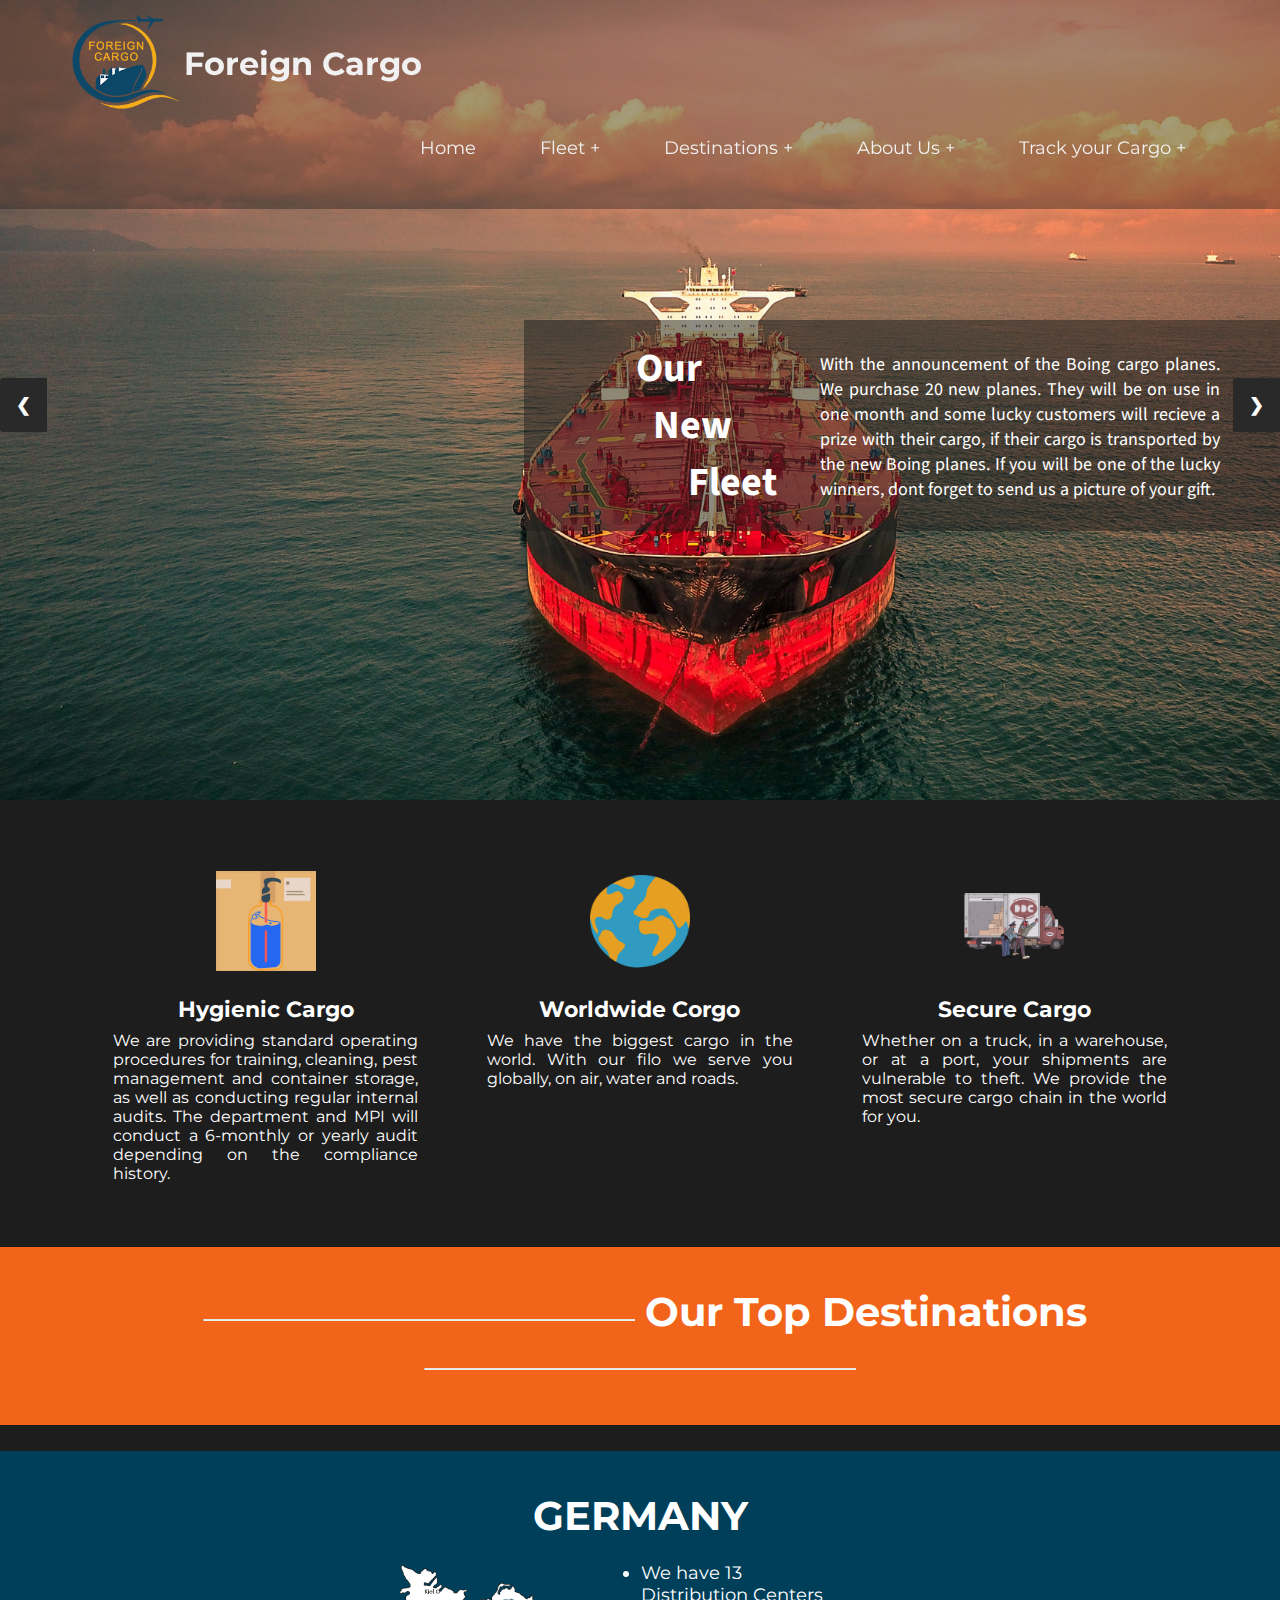
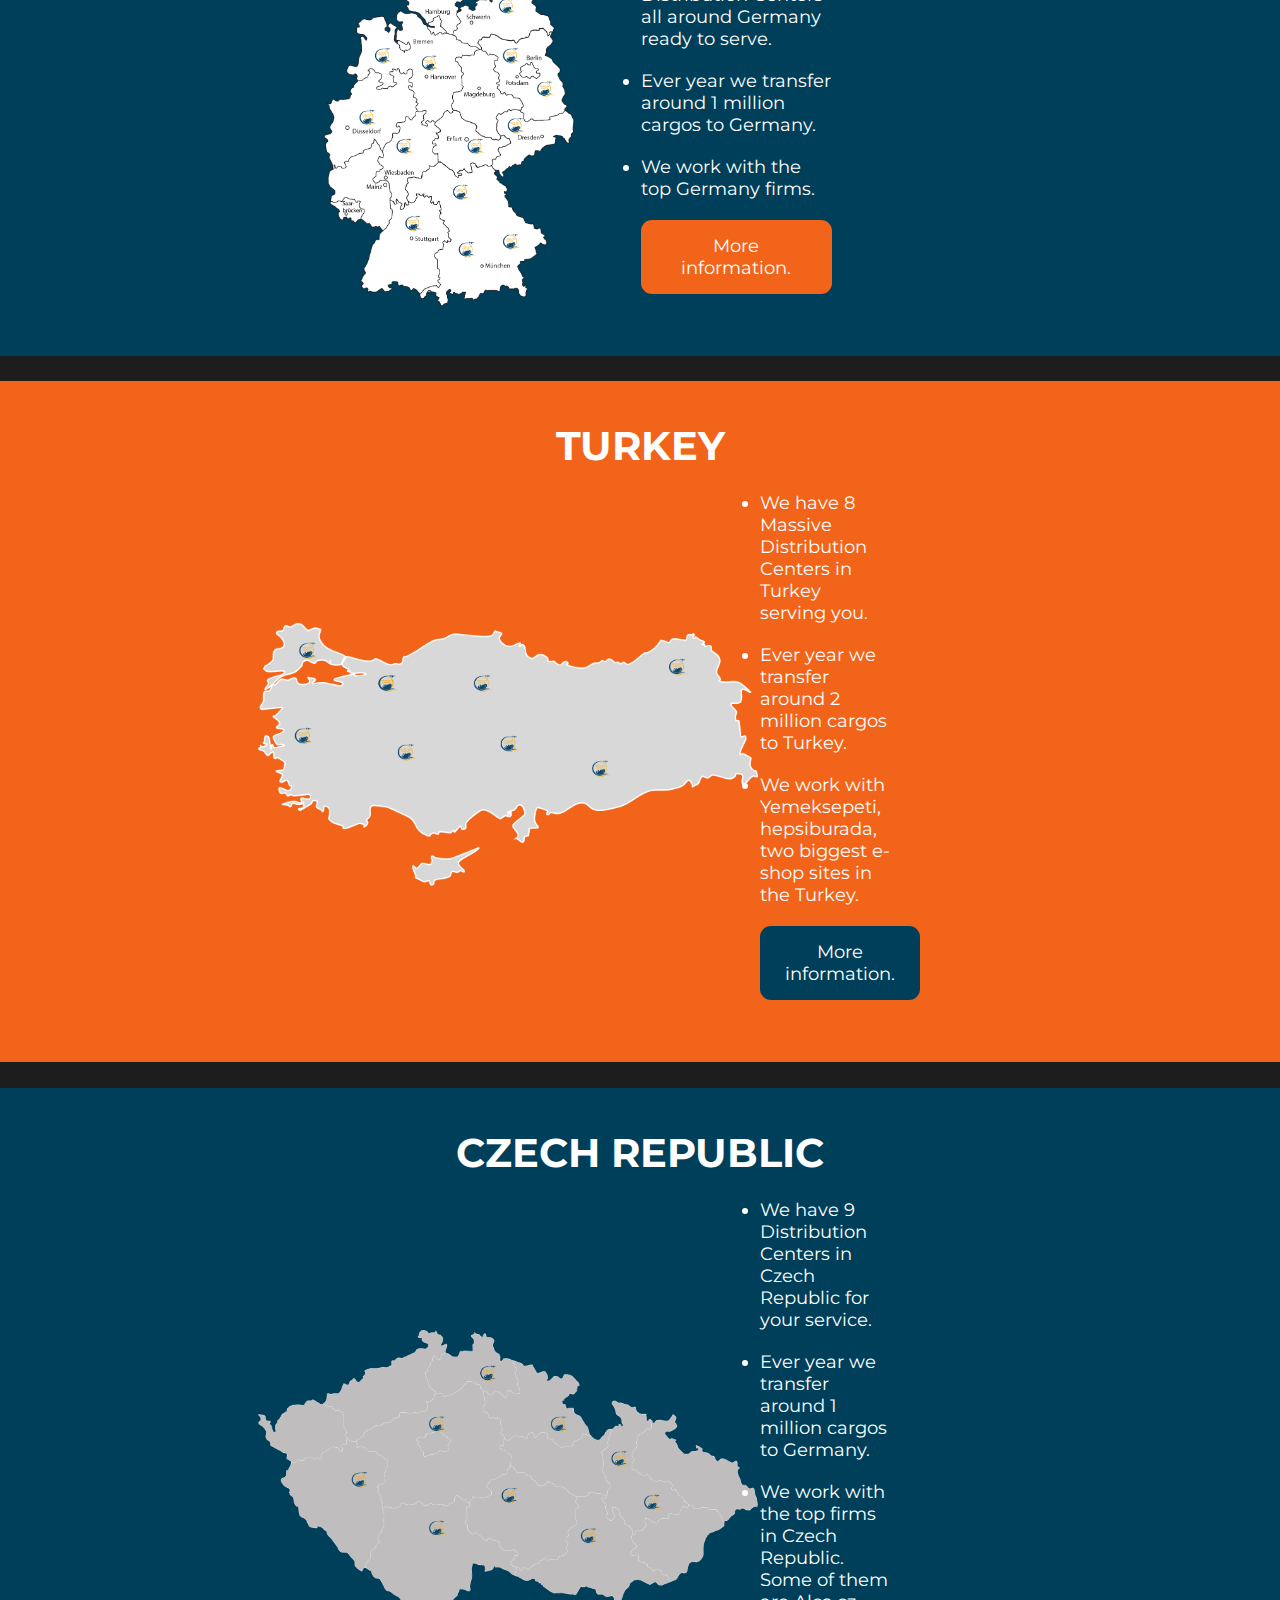
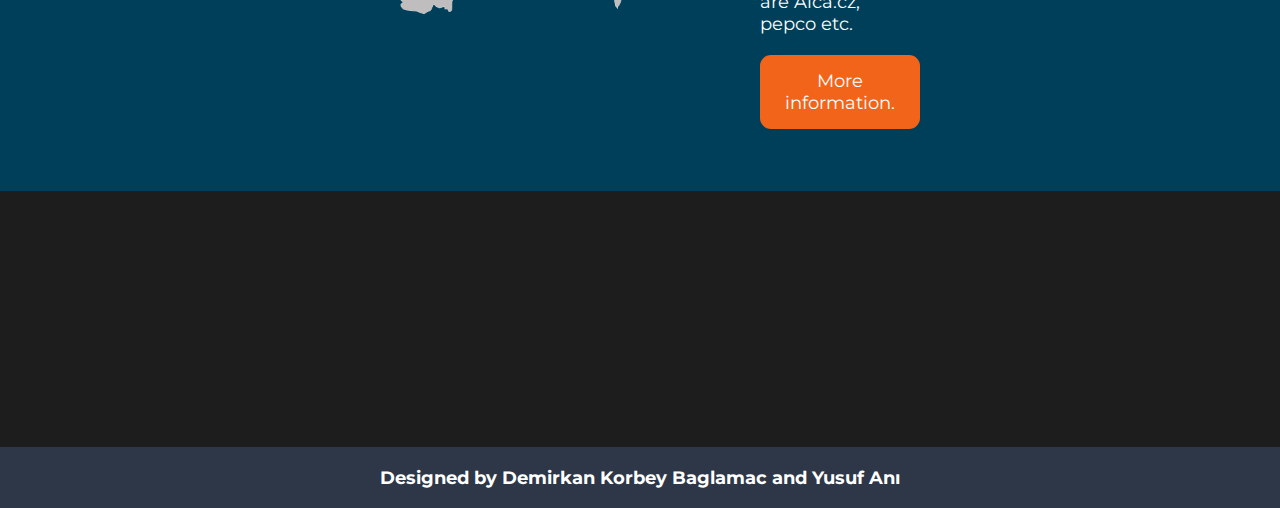
==== index.html @ c3181e86 "Tracking added" ====
<!DOCTYPE html>
<html lang="en">
<head>
    <meta charset="UTF-8">
    <meta name="viewport" content="width=device-width, initial-scale=1.0">
    <meta http-equiv="X-UA-Compatible" content="ie=edge">
    <meta name = "keywords" content = "Cargo, Plane, Logistic" />
    <meta name = "description" content = "The website of Foreign Cargo." />
    <meta name="author" content="Created by Demirkan Korbey Baglamac and Yusuf Anı">
    <link rel="icon" href="images/favicon.png" type="image/png">
    <link rel="stylesheet" href="css/main.css">
    <script src="https://ajax.googleapis.com/ajax/libs/jquery/3.5.1/jquery.min.js"></script>
    <link href="https://fonts.googleapis.com/css?family=Montserrat|Raleway|Source+Sans+Pro" rel="stylesheet">
    <!--Image Slider-->
    <script src="js/slider.js"></script>
    <!--Main Js-->
    <script src="js/main.js"></script>
    <title>Foreign Cargo</title>
</head>
<body>
        <!--Header-->
        <header id="header">
        <div class="container">
            <div id="logo" style = "cursor: pointer;" onclick="location.href='index.html';">
                <img id="logo-image" src="images/logo_tran_200x200.png"></img>
                <h1 id="logo-text">Foreign Cargo</h1>
            </div>
            <!--Navigation Bar-->
            <nav id="nav-menu">
                <ul>
                    <li><a href="index.html">Home</a></li>
                    <li><a href="#">Fleet</a>
                    <!-- First Tier Drop Down -->
                    <ul>
                        <li class="sub-menu"><a href="#">Aerial</a></li>
                        <li class="sub-menu"><a href="#">Ships</a></li>
                        <li class="sub-menu"><a href="#">Trucks</a></li>
                    </ul>        
                    </li>
                    <li><a href="htmls/destinations.html">Destinations</a>
                    <!-- First Tier Drop Down -->
                    <ul>
                        <li class="sub-menu"><a href="#">Asia</a></li>
                        <li class="sub-menu"><a href="#">Africa</a></li>
                        <li class="sub-menu"><a href="#">Europe</a></li>
                        <li class="sub-menu"><a href="#">America</a></li>
                    </ul>
                    </li>
                    <li><a href="#">About Us</a>
                        <!-- First Tier Drop Down -->
                        <ul>
                            <li class="sub-menu"><a href="#">Our History</a></li>
                            <li class="sub-menu"><a href="#">Contacts</a></li>
                            <li class="sub-menu"><a href="#">Statistics</a></li>
                        </ul>
                    </li>
                    <li id="search_button_li" onmouseover="change_visibility_sbutton(1)" onmouseout="change_visibility_sbutton(0)" ><a  href="htmls/tracking.html">Track your Cargo</a> <input id="search_button" type="text" style="visibility: hidden; position: absolute;" placeholder="Search.."></li>
                </ul>
            </nav>
        </div>
    </header>
    <!--Image Slide-->
    <section class="imageSlide">
        <div class="imageSlidePage">
            <h2 id="imageHeader"><pre>London<br>    DevOps<br>        Meetup</pre></h2>
            <p id="imageText">Lorem ipsum dolor sit amet consectetur adipisicing elit. Tenetur ad enim quaerat earum placeat amet magnam. Commodi distinctio a esse voluptatem fugit! Eveniet illum nemo, ratione sint blanditiis dolorum recusandae.</p>
        </div>
        <!-- Next and previous buttons -->
        <a class="prev" onclick="plusSlides(-1)">&#10094;</a>
        <a class="next" onclick="plusSlides(1)">&#10095;</a>
    </section>
    <!--Small Box-->
    <section id="smallBoxes" >
        <div class="container">
            <div class="smallBox">
                <img src="images/logoBol.png" alt="Hygienic Cargo">
                <h3>Hygienic Cargo</h3>
                <p>We are providing standard operating procedures for training, cleaning, pest management and container storage, as well as conducting regular internal audits. The department and MPI will conduct a 6-monthly or yearly audit depending on the compliance history.</p>
            </div>
            <div class="smallBox">
                <img src="images/logoSecurity.png" alt="Worldwide Corg"> 
                <h3>Worldwide Corgo</h3>
                <p>We have the biggest cargo in the world. With our filo we serve you globally, on air, water and roads.</p>                    
            </div>
            <div class="smallBox">
                <img src="images/logoOne.png" alt="Secure Cargo">
                <h3>Secure Cargo</h3>
                <p>Whether on a truck, in a warehouse, or at a port, your shipments are vulnerable to theft. We provide the most secure cargo chain in the world for you. <pre>   </pre> </p>         
            </div>
        </div>
    </section>
    <!--Top Destinations-->
    <section id="news">
        <div class="newsBox">
            <h4 class="title-hr" style="font-size: 40px;"><hr />Our Top Destinations<hr /></h4> 
        </div>
        <div class="newsBox">
            <div class="container" style="width: 80%;">
                <h4 style = "padding-bottom: 20px;">GERMANY</h4>   
                <table class="newsTable">
                    <tr>
                        <td><img src="images/germany.png" style="width: 250px;"></td>
                        <td>
                            <ul>
                                <li>We have 13 Distribution Centers all around Germany ready to serve.</li>
                                <li>Ever year we transfer around 1 million cargos to Germany.</li>
                                <li>We work with the top Germany firms.</li>
                                <li style="list-style: none;"><a href="#" class="infoBtn" style="background-color: #F26419;">More information.</a></li>
                            </ul>
                        </td>
                    </tr>
                </table>
            </div>
        </div>
        <div class="newsBox">
            <div class="container" style="width: 80%;">
                <h4 style = "padding-bottom: 20px;">TURKEY</h4>   
                <table class="newsTable">
                    <tr>
                        <td><img src="images/turkey.png" style="width: 500px;"></td>
                        <td>
                            <ul>
                                <li>We have 8 Massive Distribution Centers in Turkey serving you.</li>
                                <li>Ever year we transfer around 2 million cargos to Turkey.</li>
                                <li>We work with Yemeksepeti, hepsiburada, two biggest e-shop sites in the Turkey.</li>
                                <li style="list-style: none;"><a href="#" class="infoBtn">More information.</a></li>
                            </ul>
                        </td>
                    </tr>
                </table>
            </div>
        </div>
        <div class="newsBox">
            <div class="container" style="width: 80%;">
                <h4 style = "padding-bottom: 20px;">CZECH REPUBLIC</h4>   
                <table class="newsTable">
                    <tr>
                        <td><img src="images/cz.png" style="width: 500px;"></td>
                        <td>
                            <ul>
                                <li>We have 9 Distribution Centers in Czech Republic for your service.</li>
                                <li>Ever year we transfer around 1 million cargos to Germany.</li>
                                <li>We work with the top firms in Czech Republic. Some of them are Alca.cz, pepco etc.</li>
                                <li style="list-style: none;"><a href="#" class="infoBtn" style="background-color: #F26419;">More information.</a></li>
                            </ul>
                        </td>
                    </tr>
                </table>
            </div>
        </div>
    </section>
    <!--Footer-->
    <footer>
        <p>Designed by Demirkan Korbey Baglamac and Yusuf Anı</p>
    </footer>
    <!--Header Scroll Animation-->
    <script>
        window.onscroll = function() {scrollFunction()};
        var loaders = document.getElementsByClassName('menua');

        function scrollFunction() {
        if (window.screen.width > 768) {
            if (document.body.scrollTop > 20 || document.documentElement.scrollTop > 20) {
                document.getElementById("header").style.backgroundColor = "rgba(47, 72, 88, 1)";
                document.getElementById("header").style.minHeight = "60px";
                document.getElementById("header").style.paddingTop = "0.6%";
                document.getElementById("header").style.paddingBottom = "0";   
                document.getElementById("logo-image").style.display = "none";  
                document.getElementById("logo-text").style.marginTop = "0";
                document.getElementById("logo-text").style.marginLeft = "120px";
                document.getElementById("nav-menu").style.marginTop = "0";
                ar = document.querySelectorAll(".sub-menu");
                ar.forEach(element => {
                  element.style.backgroundColor=  "rgba(47, 72, 88, 1)";
                });
            }
            else {
                document.getElementById("header").style.backgroundColor = "rgba(29, 29, 29, 0.4)";
                document.getElementById("header").style.minHeight = "70px";
                document.getElementById("header").style.paddingTop = "0"; 
                document.getElementById("header").style.paddingBottom = "30px"; 
                document.getElementById("logo-image").style.display = "inline"; 
                document.getElementById("logo-text").style.marginTop = "-80px";
                document.getElementById("logo-text").style.marginLeft = "120px";  
                document.getElementById("nav-menu").style.marginTop = "40px";
                console.log("Kaydırma" + document.querySelectorAll(".sub-menu"))
                ar = document.querySelectorAll(".sub-menu");
                ar.forEach(element => {
                  element.style.backgroundColor=  "rgba(29, 29, 29, 0.2)";
                });
            }
        }
    }        
    </script>
</body>
</html>
---- css/main.css ----
* {
    margin: 0;
    padding: 0;
    box-sizing: border-box;
}
body {
    font-family: 'Montserrat', sans-serif;
    background-color: #1d1d1d;
    color: white;
}
.container {
    width: 90%;
    margin: auto;
}

/*-----------Header-----------*/
header {
    position: fixed;
    top: 0;
    min-height: 80px;
    padding-top: 0;
    background-color: rgba(29, 29, 29, 0.4);
    width: 100%;
    margin: auto;
    padding-bottom: 30px;
    z-index: 2;
    transition: background-color 0.2s, min-height 0.2s, padding-top 0.2s;
    -webkit-transition: background-color 0.2s, min-height 0.2s, padding-top 0.2s;     
}
header #logo {
    float: left;
    color: rgb(241,241,241);
    display: inline;
}
header #logo-image {
    width: 120px;
    height: 120px;
}
header #logo-text {
    margin-top: -80px;
    margin-left: 120px;
}
header nav {
    float: right;
    margin-top: 40px;
}
header nav ul {
    padding: 0;
    margin: 0;
    list-style: none;
    position: relative;
}
header nav ul li {
    display:inline-block;
    padding: 10px 30px 20px 30px;  
}
header nav a {
    display:block;
    color: rgb(241,241,241);
    font-size: 18px;
    padding-top: 4px;
    text-decoration:none;
    transition: color 0.3s ease-in;
    -webkit-transition: color 0.3s ease-in;   
}
header nav a:hover {
    color: rgb(184, 184, 184);
}

/* Hide Dropdowns by Default */
header nav ul ul {
	display: none;
    position: absolute; 
    top: 50px; /* the height of the main nav */
}

/* Display Dropdowns on Hover */
header nav ul li:hover > ul {
	display: inherit;
}

/* Fisrt Tier Dropdown */
header nav ul ul li {
	width:170px;
	float:none;
	display:list-item;
    position: relative;
    background-color: rgba(29, 29, 29, 0.2);
}

/* Second, Third and more Tiers	*/
header nav ul ul ul li {
	position: relative;
	top:-60px; 
    left:130px;
}

/* Change this in order to change the Dropdown symbol */
header li > a:after { content:  ' +'; }
header li > a:only-child:after { content: ''; }

/*-----------Title Image-----------*/
.titleHeader {
    position: relative;
    height: 20%;
}

.titleText {
    position: absolute;
    font-size: 100px;
    top: 75%;
    left: 8%;
}
.titleText2 {
    position: absolute;
    font-size: 20px;
    top: 92%;
    left: 8.5%;
}

/*-----------ImageSlide-----------*/
.imageSlide {
    position: relative;
    min-height: 800px;
    text-align: center;
    color: #fff;   
    background-attachment: fixed;
    background: url() no-repeat ;
}
.imageSlidePage {
    position: absolute;
    top: 40%;
    right: 0%;
    /*height: 145px;*/
    padding: 20px;
    background-color: rgba(29, 29, 29, 0.5);
    font-family: 'Source Sans Pro', sans-serif;
}
.imageSlidePage h2 {
    font-size: 40px;
    display: inline-block;
    margin-right: 40px;
}
.imageSlidePage p {
    font-size: 18px;
    width: 400px;
    text-align: justify;
    display: inline-block;
    margin-right: 40px;
}
.prev, .next {
    cursor: pointer;
    position: absolute;
    top: 50%;
    width: auto;
    margin-top: -22px;
    padding: 16px;
    color: white;
    font-weight: bold;
    font-size: 18px;
    transition: 0.6s ease;
    border-radius: 0 3px 3px 0;
    user-select: none;
    background-color: rgb(41, 41, 41);
}
  
/* Position the "next button" to the right */
.next {
    right: 0;
    border-radius: 3px 0 0 3px;
}

/* Position the "next button" to the right */
.prev {
    left: 0;
    border-radius: 3px 0 0 3px;
}

/* On hover, add a black background color with a little bit see-through */
.prev:hover, .next:hover {
    background-color: rgba(0,0,0,0.8);
}
.fade {
    -webkit-animation-name: fade;
    -webkit-animation-duration: 1.5s;
    animation-name: fade;
    animation-duration: 1.5s;
}
  
@-webkit-keyframes fade {
    from {opacity: .4}
    to {opacity: 1}
}
  
@keyframes fade {
    from {opacity: .4}
    to {opacity: 1}
}

/*-----------Small Boxes-----------*/
/*Not: Small Boxları ortalayamadım o yüzden margin ekledim*/
#smallBoxes {
    display: flex;
    margin-top: 4%;
    margin-bottom: 5%;
}
#smallBoxes .smallBox {
    float: left;
    text-align: center; 
    width: 30%;
    padding-left: 20px;
    padding-right: 20px;
    margin-left: 2.5%;
}
#smallBoxes img  {
    width: 140px;
    padding: 20px;
}
#smallBoxes h3 {
    font-size: 140%;
    padding-bottom: 8px;
}
#smallBoxes p {
    text-align: justify;    
}

/*-----------News Boxes-----------*/
/*rgb(94, 93, 93)*/
#news .newsBox {
    margin-top: 2%;
    margin-bottom: 2%;
    text-align: center;
    justify-content: center;
    background-color: #F26419;
    padding: 40px;
}
#news .newsBox:nth-of-type(even) {
    background-color: #003f5a;
}
#news .newsBox h4 {
    font-size: 40px;
}
#news .newsBox p{
    float: left;
    text-align: justify;
    width: 50%;
    padding: 20px;
}

.newsTable {
    width: 80%;
    margin: auto;
}
.newsTable td {
    width: 40%;
}
.newsTable li {
    width: 50%;
    text-align: left;
    padding-bottom: 20px;
    font-size: 18px;
}

.title-hr hr {
    display: inline-block;
    width: 36%;
    margin: 5px 10px;
    border-top: 1px solid #e5e5e5;
}
.title-hr {
    text-align: center;
}
/*-----------Download Button-----------*/
.downloadButton {
    background-color: rgb(32, 46, 68);
    border: none;
    border-radius: 2px;
    color: rgb(241,241,241);
    padding: 10px 50px;
    cursor: pointer;
    font-size: 16px;
    margin-top: 5px;
  }
  .downloadButton:hover {
    background-color: rgba(24, 34, 51, 0.842);
  }

  .infoBtn {
    background-color:    #003f5a;
    border-radius: 11px;
    padding:       15px 25px;
    color:         #ffffff;
    display:       inline-block;
    text-align:    center;
    text-decoration: none;
  }
 
/*-----------Footer-----------*/
footer {
    padding: 20px;
    margin-top: 20%;
    color: white;
    background-color: rgb(45, 55, 71);
    text-align: center;
}
footer p {
    font-size: 110%;
    font-weight: bold;
}
/*-----------Responsive-----------*/
@media(max-width: 768px) {
    header .logo, header nav, header nav li,.imageSlideText, .imageSlideText h2, .imageSlideText p{
        float: none;
        text-align: center;
        width: 100%;
    }
    #smallBoxes .smallBox {
        float: none;
        text-align: center;
        width: 100%;
    }
}
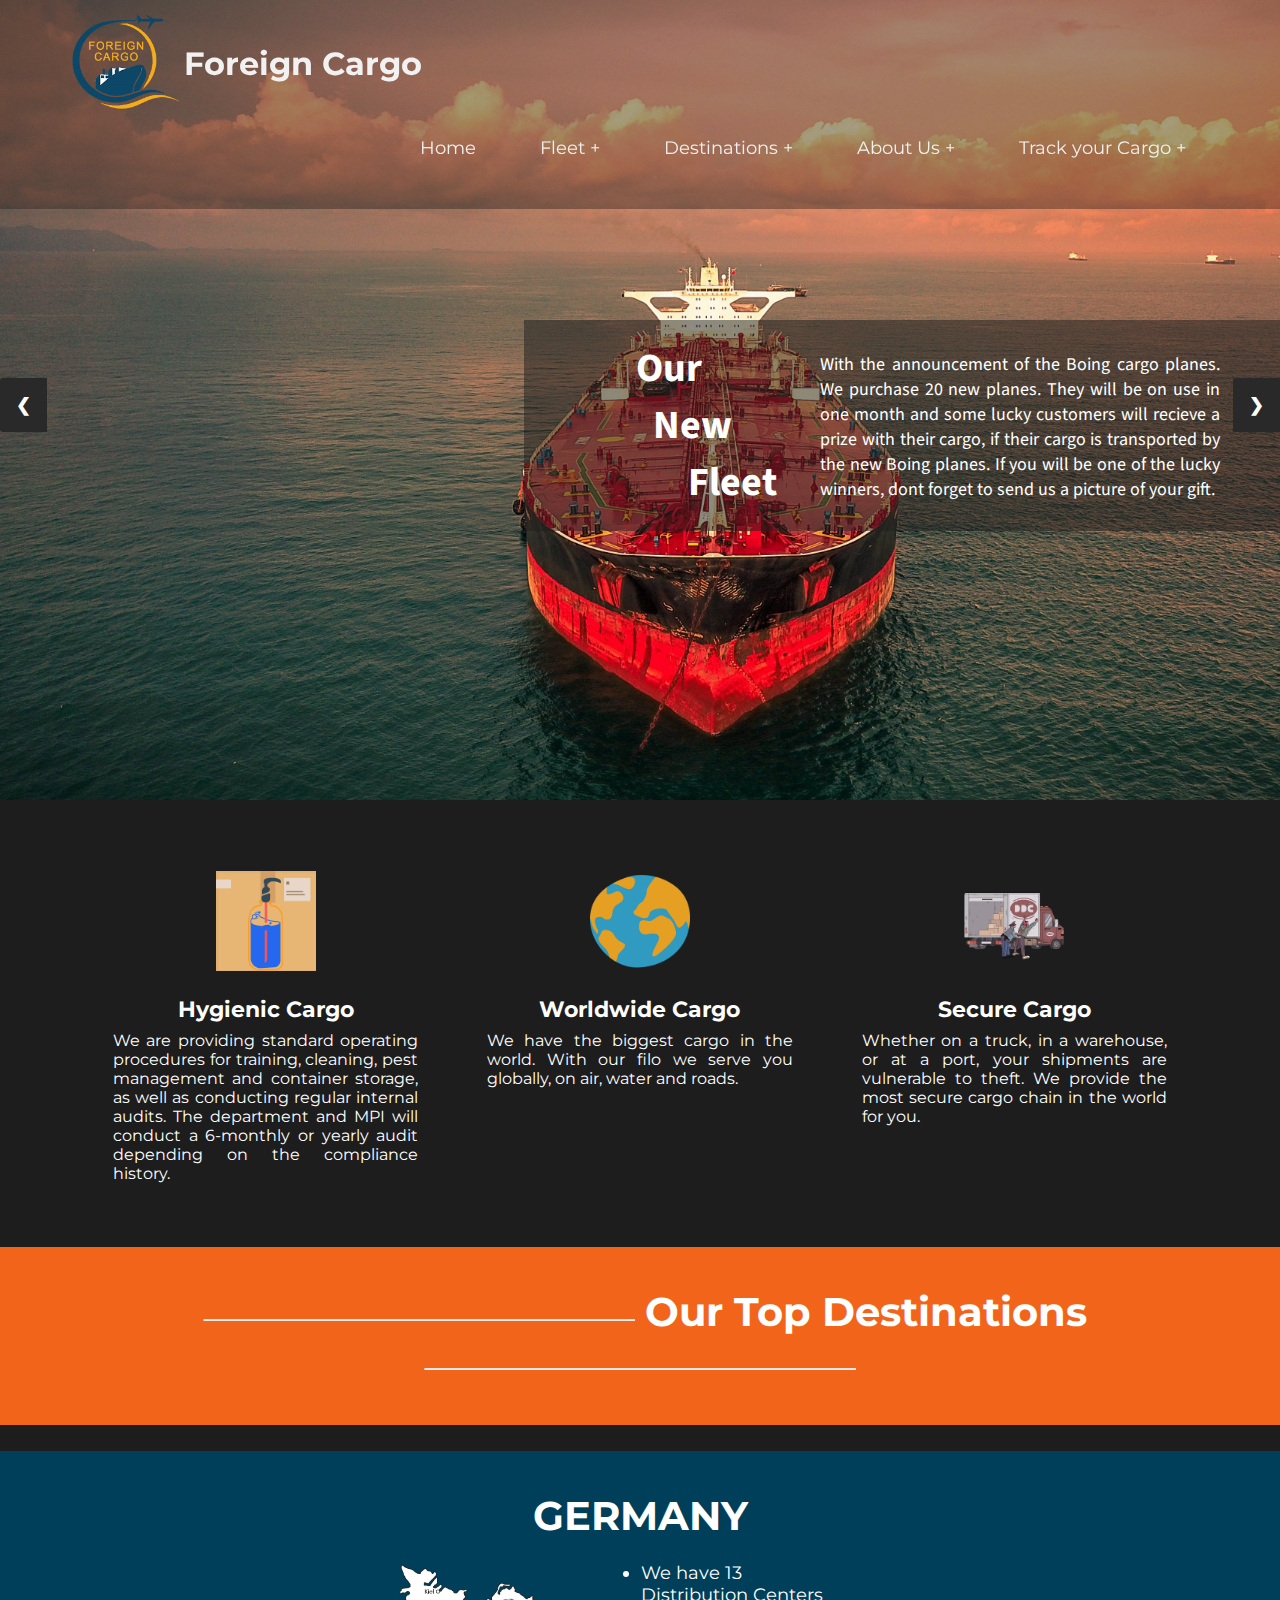
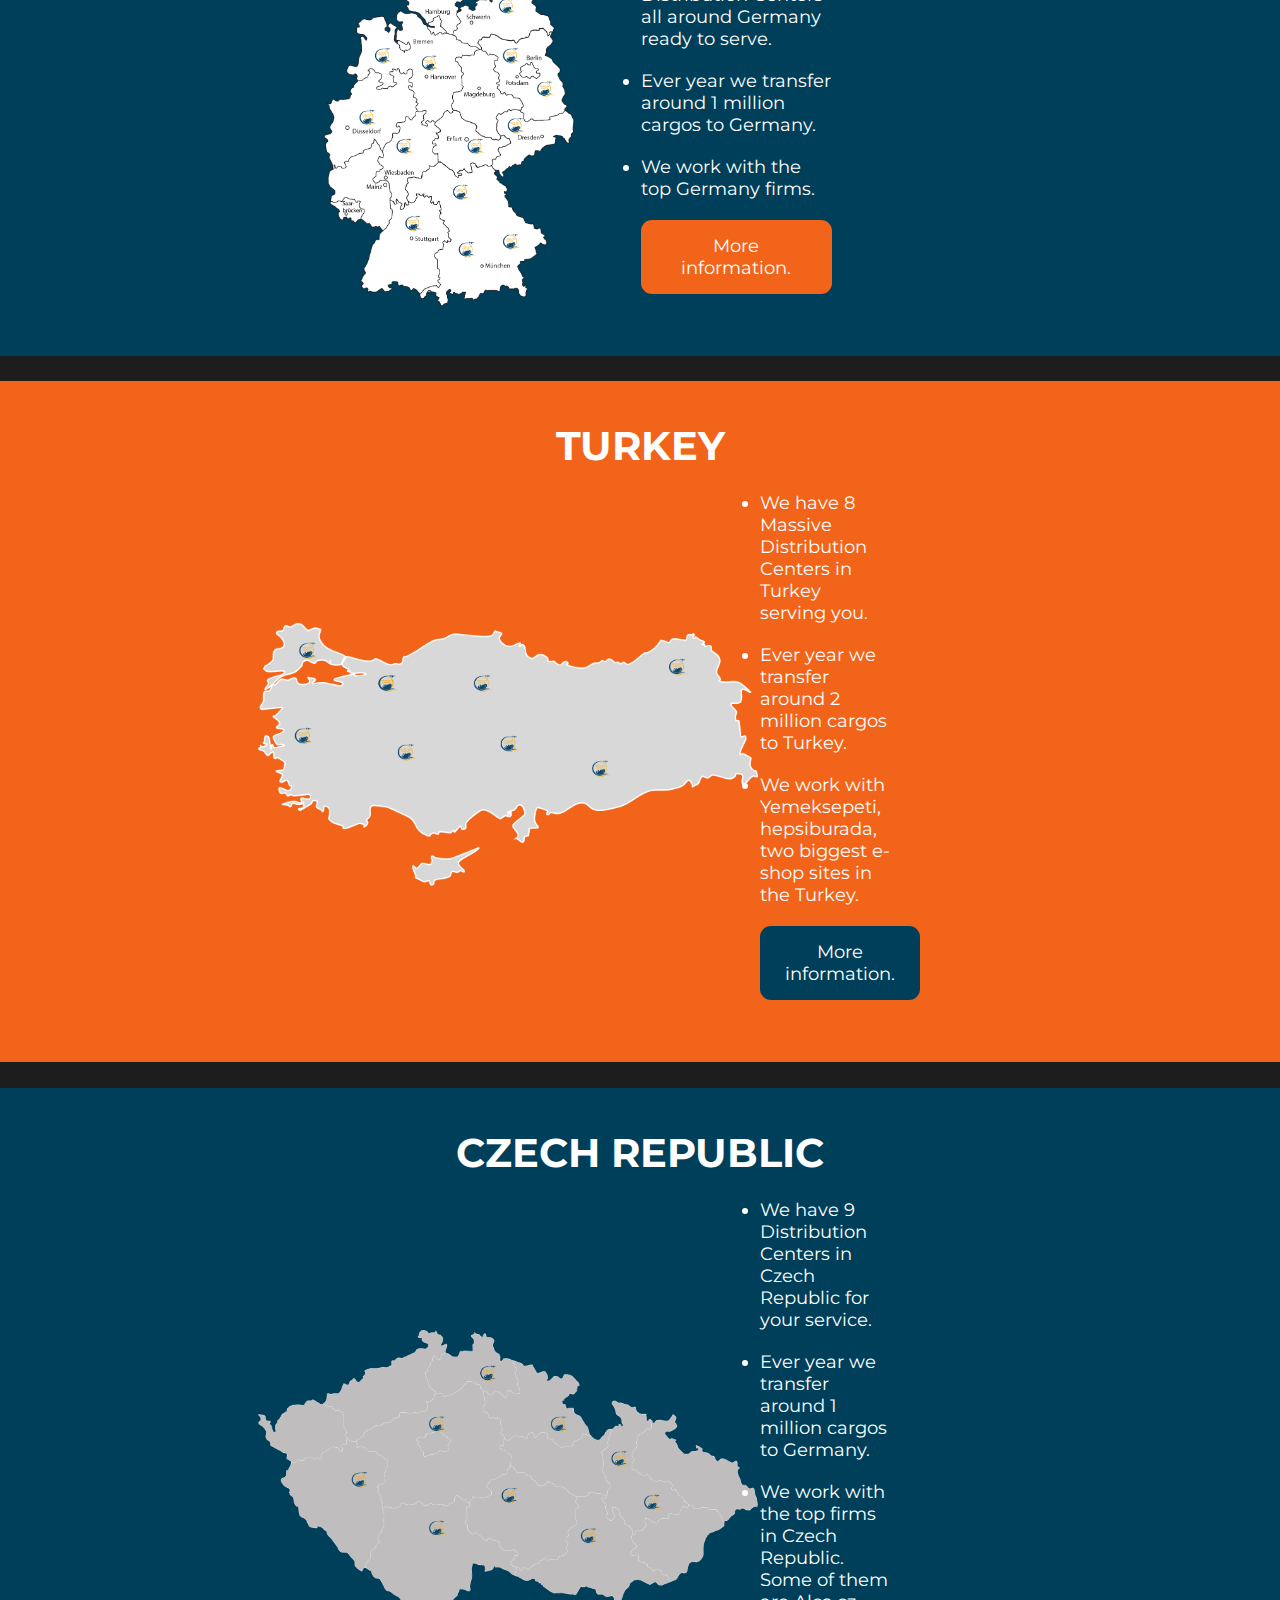
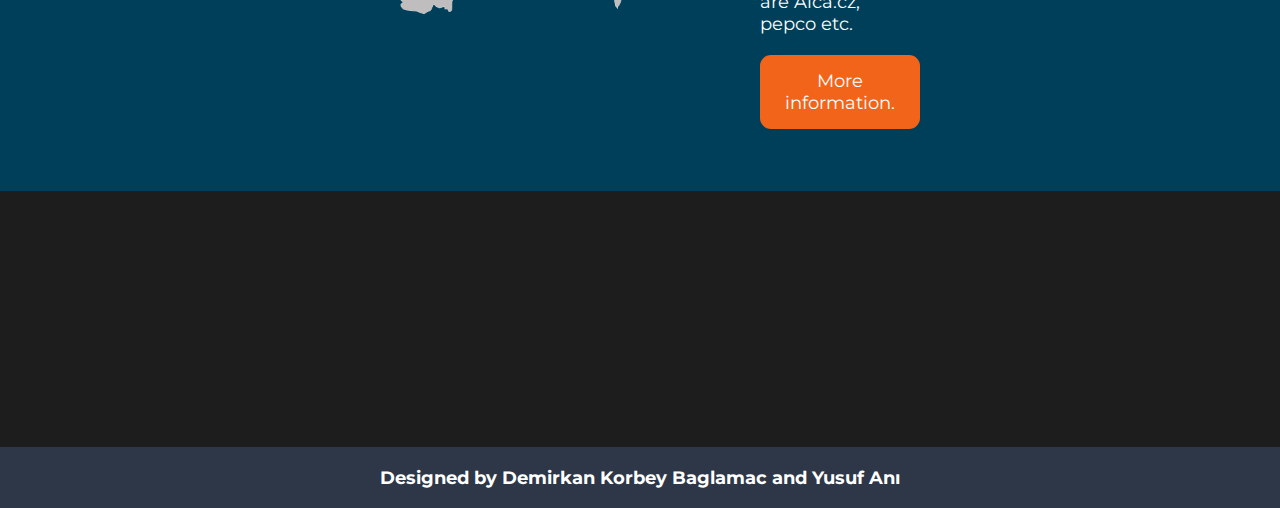
==== commit 53044d97: "Country html added, typo fix in the index" ====
--- a/index.html
+++ b/index.html
@@ -78,8 +78,8 @@
                 <p>We are providing standard operating procedures for training, cleaning, pest management and container storage, as well as conducting regular internal audits. The department and MPI will conduct a 6-monthly or yearly audit depending on the compliance history.</p>
             </div>
             <div class="smallBox">
-                <img src="images/logoSecurity.png" alt="Worldwide Corg"> 
-                <h3>Worldwide Corgo</h3>
+                <img src="images/logoSecurity.png" alt="Worldwide Cargo"> 
+                <h3>Worldwide Cargo</h3>
                 <p>We have the biggest cargo in the world. With our filo we serve you globally, on air, water and roads.</p>                    
             </div>
             <div class="smallBox">
@@ -105,7 +105,7 @@
                                 <li>We have 13 Distribution Centers all around Germany ready to serve.</li>
                                 <li>Ever year we transfer around 1 million cargos to Germany.</li>
                                 <li>We work with the top Germany firms.</li>
-                                <li style="list-style: none;"><a href="#" class="infoBtn" style="background-color: #F26419;">More information.</a></li>
+                                <li style="list-style: none;"><a href="htmls/germany.html" class="infoBtn" style="background-color: #F26419;">More information.</a></li>
                             </ul>
                         </td>
                     </tr>
@@ -123,7 +123,7 @@
                                 <li>We have 8 Massive Distribution Centers in Turkey serving you.</li>
                                 <li>Ever year we transfer around 2 million cargos to Turkey.</li>
                                 <li>We work with Yemeksepeti, hepsiburada, two biggest e-shop sites in the Turkey.</li>
-                                <li style="list-style: none;"><a href="#" class="infoBtn">More information.</a></li>
+                                <li style="list-style: none;"><a href="htmls/turkey.html" class="infoBtn">More information.</a></li>
                             </ul>
                         </td>
                     </tr>
@@ -141,7 +141,7 @@
                                 <li>We have 9 Distribution Centers in Czech Republic for your service.</li>
                                 <li>Ever year we transfer around 1 million cargos to Germany.</li>
                                 <li>We work with the top firms in Czech Republic. Some of them are Alca.cz, pepco etc.</li>
-                                <li style="list-style: none;"><a href="#" class="infoBtn" style="background-color: #F26419;">More information.</a></li>
+                                <li style="list-style: none;"><a href="htmls/czech-republic.html" class="infoBtn" style="background-color: #F26419;">More information.</a></li>
                             </ul>
                         </td>
                     </tr>
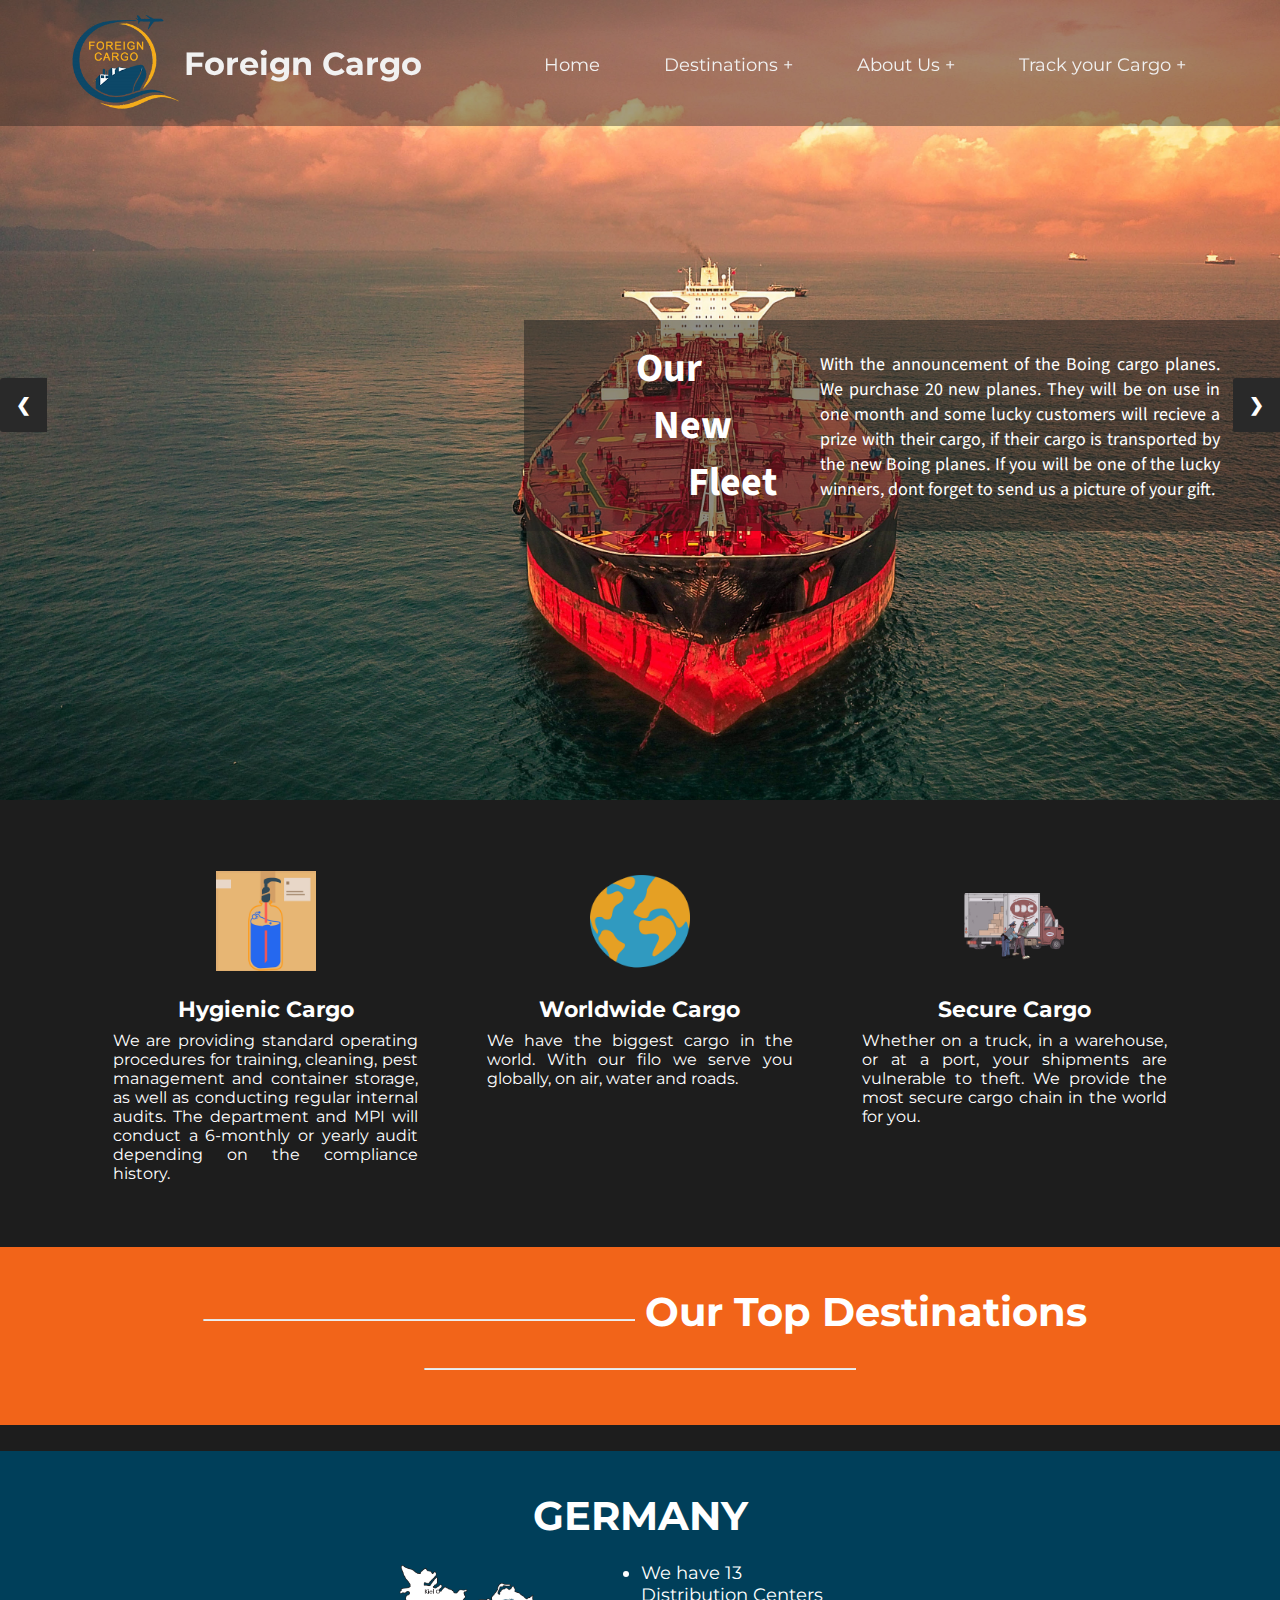
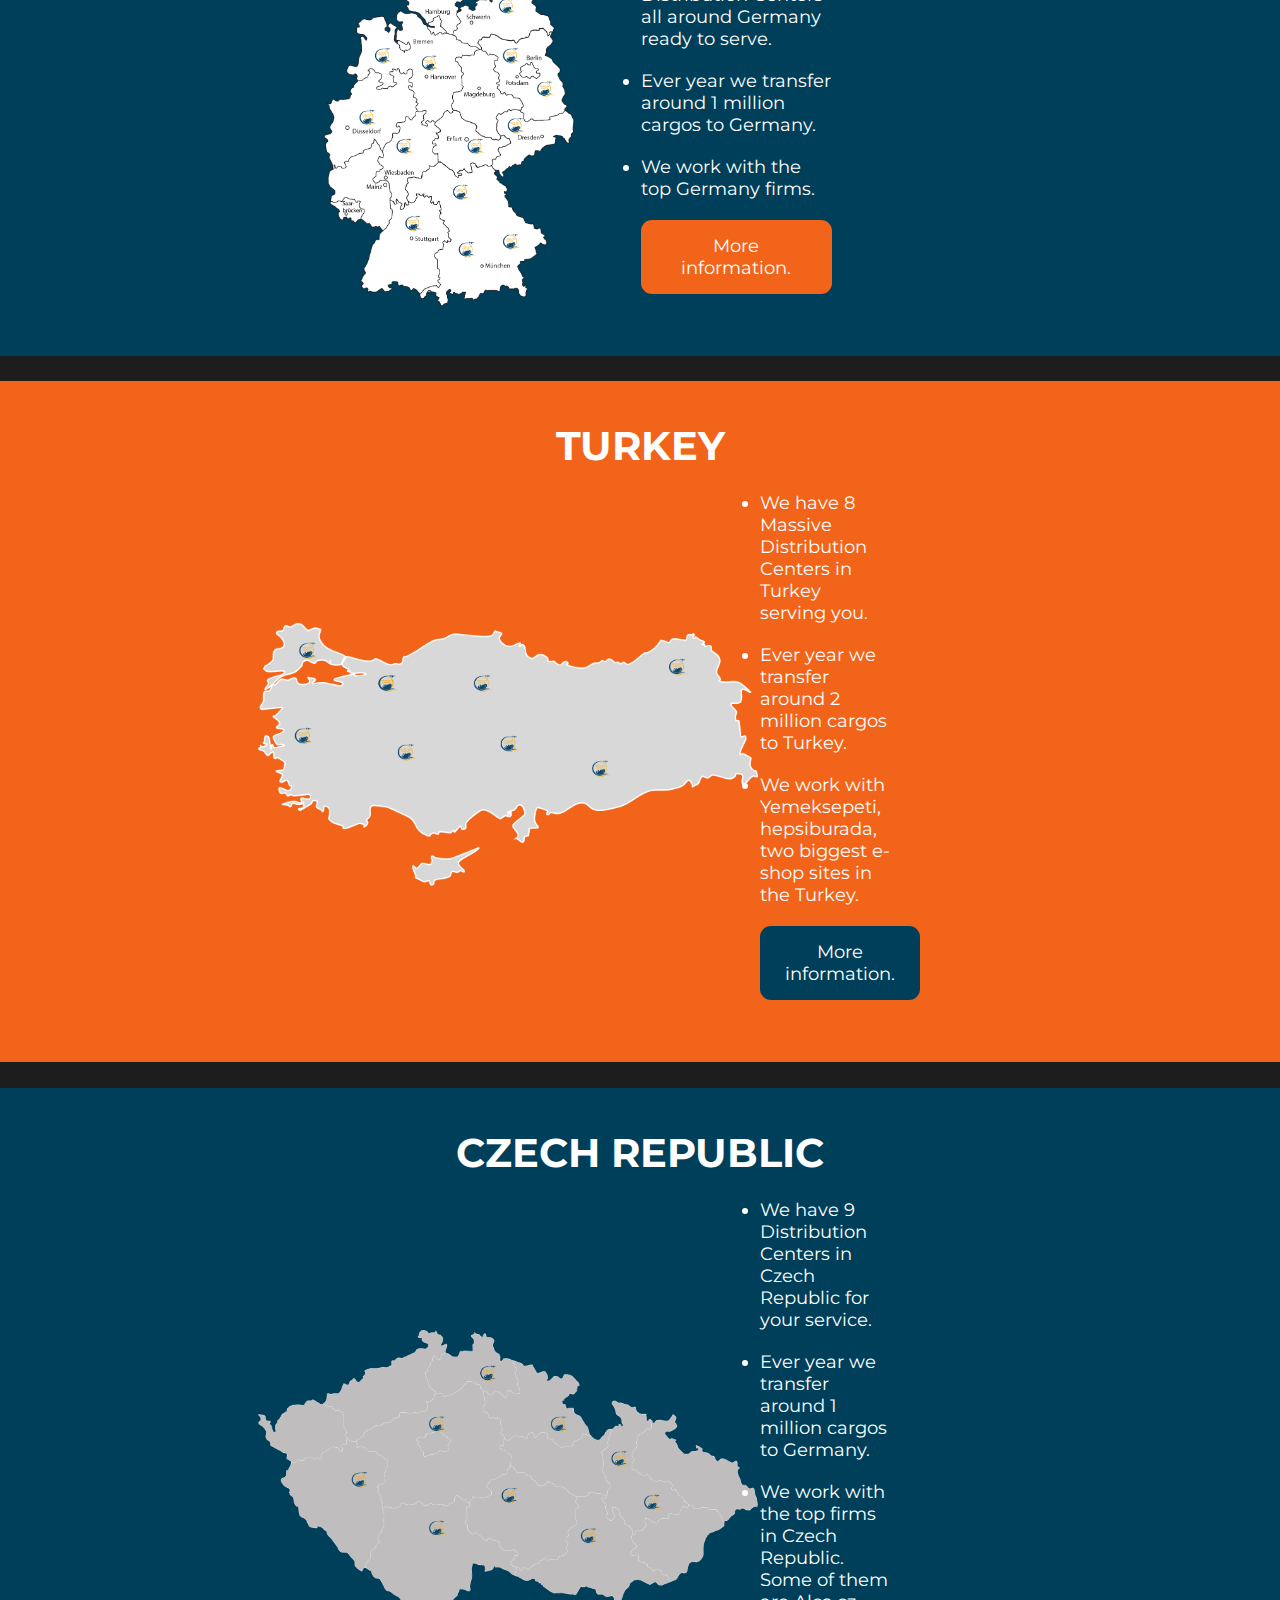
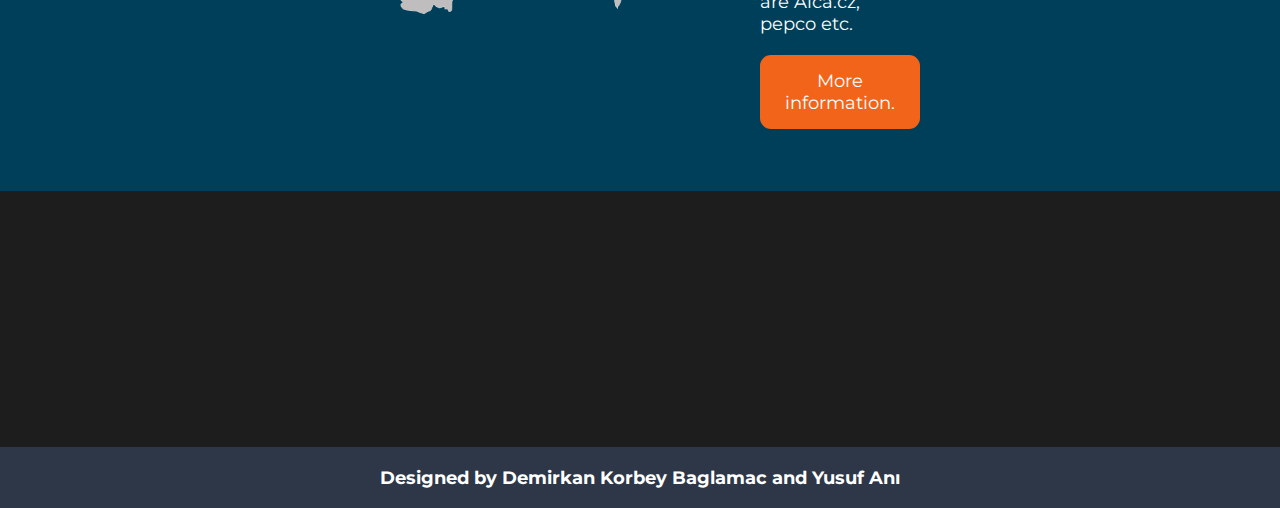
==== commit 31697e26: "Menu Links Added" ====
--- a/index.html
+++ b/index.html
@@ -29,29 +29,21 @@
             <nav id="nav-menu">
                 <ul>
                     <li><a href="index.html">Home</a></li>
-                    <li><a href="#">Fleet</a>
-                    <!-- First Tier Drop Down -->
-                    <ul>
-                        <li class="sub-menu"><a href="#">Aerial</a></li>
-                        <li class="sub-menu"><a href="#">Ships</a></li>
-                        <li class="sub-menu"><a href="#">Trucks</a></li>
-                    </ul>        
-                    </li>
                     <li><a href="htmls/destinations.html">Destinations</a>
                     <!-- First Tier Drop Down -->
                     <ul>
-                        <li class="sub-menu"><a href="#">Asia</a></li>
-                        <li class="sub-menu"><a href="#">Africa</a></li>
-                        <li class="sub-menu"><a href="#">Europe</a></li>
-                        <li class="sub-menu"><a href="#">America</a></li>
+                        <li class="sub-menu"><a href="htmls/destinations.html#asia">Asia</a></li>
+                        <li class="sub-menu"><a href="htmls/destinations.html#africa">Africa</a></li>
+                        <li class="sub-menu"><a href="htmls/destinations.html#eu">Europe</a></li>
+                        <li class="sub-menu"><a href="htmls/destinations.html#america">America</a></li>
                     </ul>
                     </li>
-                    <li><a href="#">About Us</a>
+                    <li><a href="htmls/about-us.html">About Us</a>
                         <!-- First Tier Drop Down -->
                         <ul>
-                            <li class="sub-menu"><a href="#">Our History</a></li>
-                            <li class="sub-menu"><a href="#">Contacts</a></li>
-                            <li class="sub-menu"><a href="#">Statistics</a></li>
+                            <li class="sub-menu"><a href="htmls/about-us.html#history">Our History</a></li>
+                            <li class="sub-menu"><a href="htmls/about-us.html#contact">Contacts</a></li>
+                            <li class="sub-menu"><a href="htmls/about-us.html#stat">Statistics</a></li>
                         </ul>
                     </li>
                     <li id="search_button_li" onmouseover="change_visibility_sbutton(1)" onmouseout="change_visibility_sbutton(0)" ><a  href="htmls/tracking.html">Track your Cargo</a> <input id="search_button" type="text" style="visibility: hidden; position: absolute;" placeholder="Search.."></li>
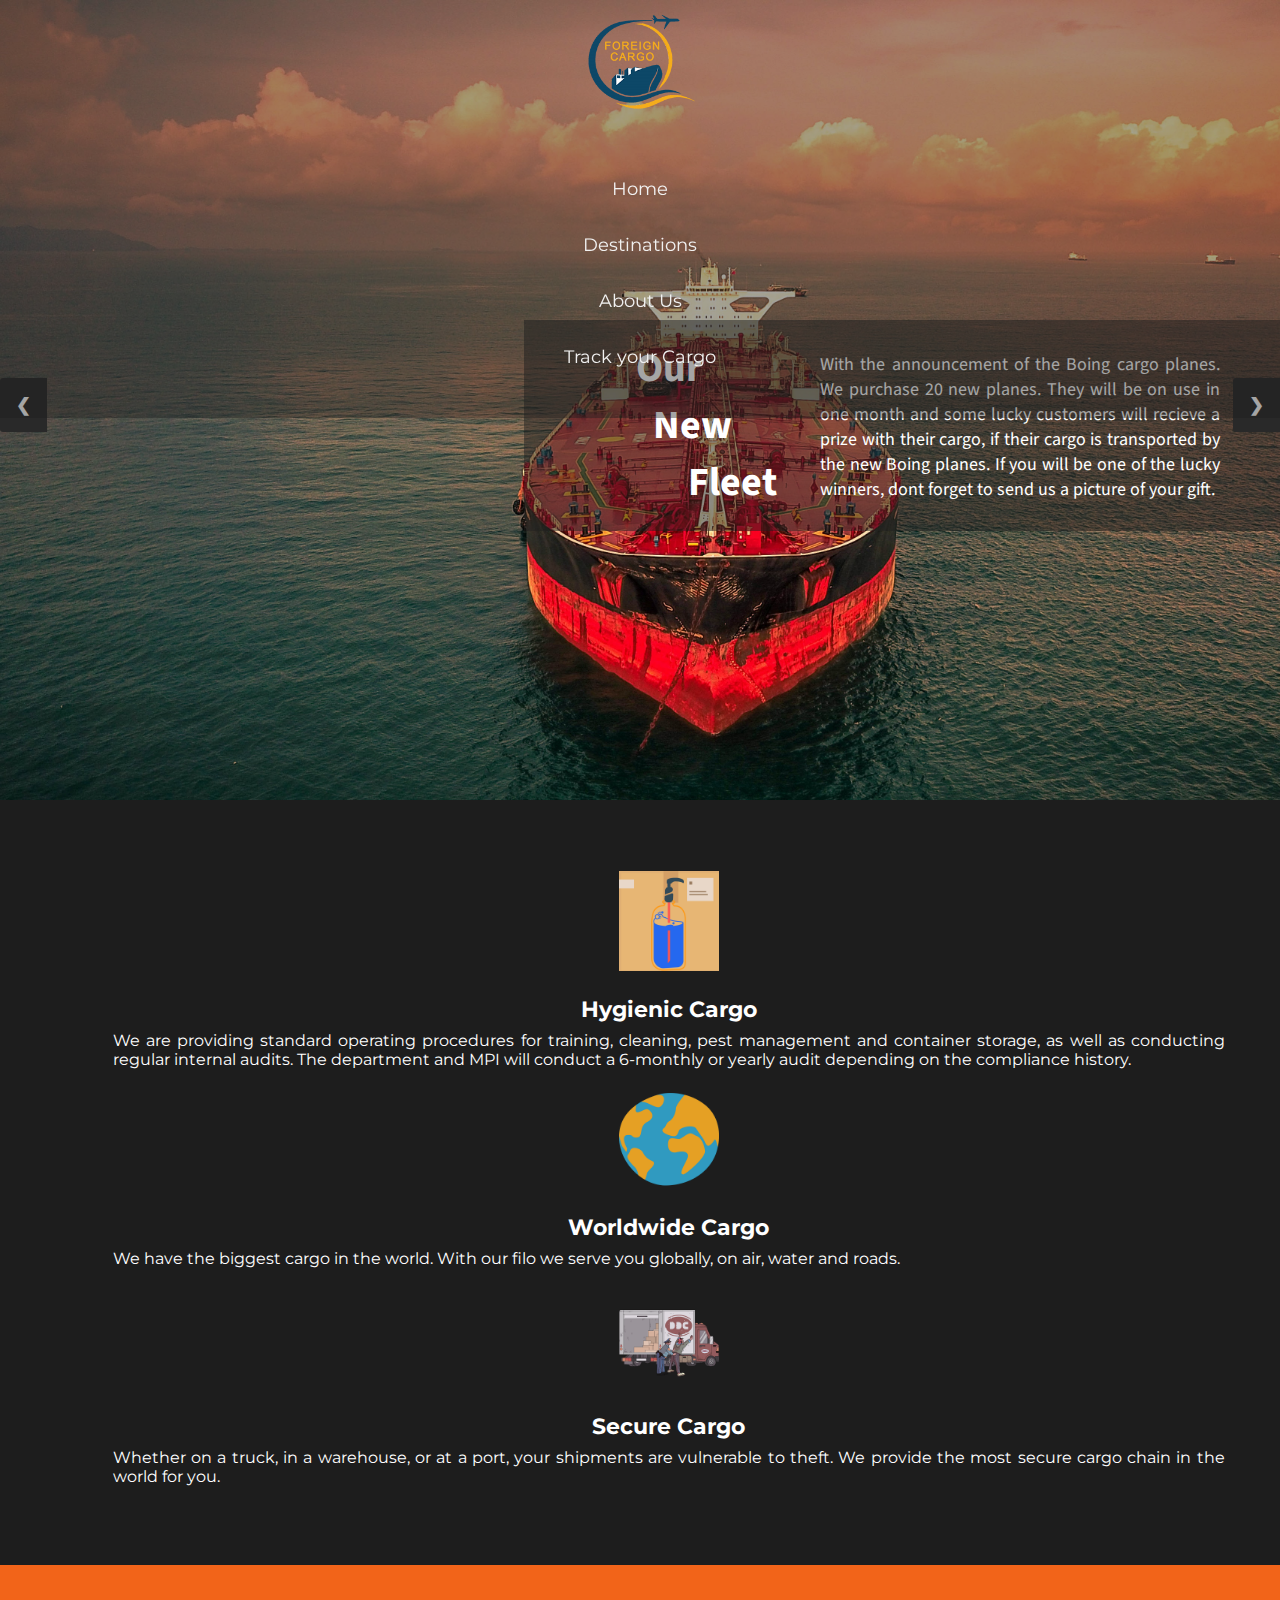
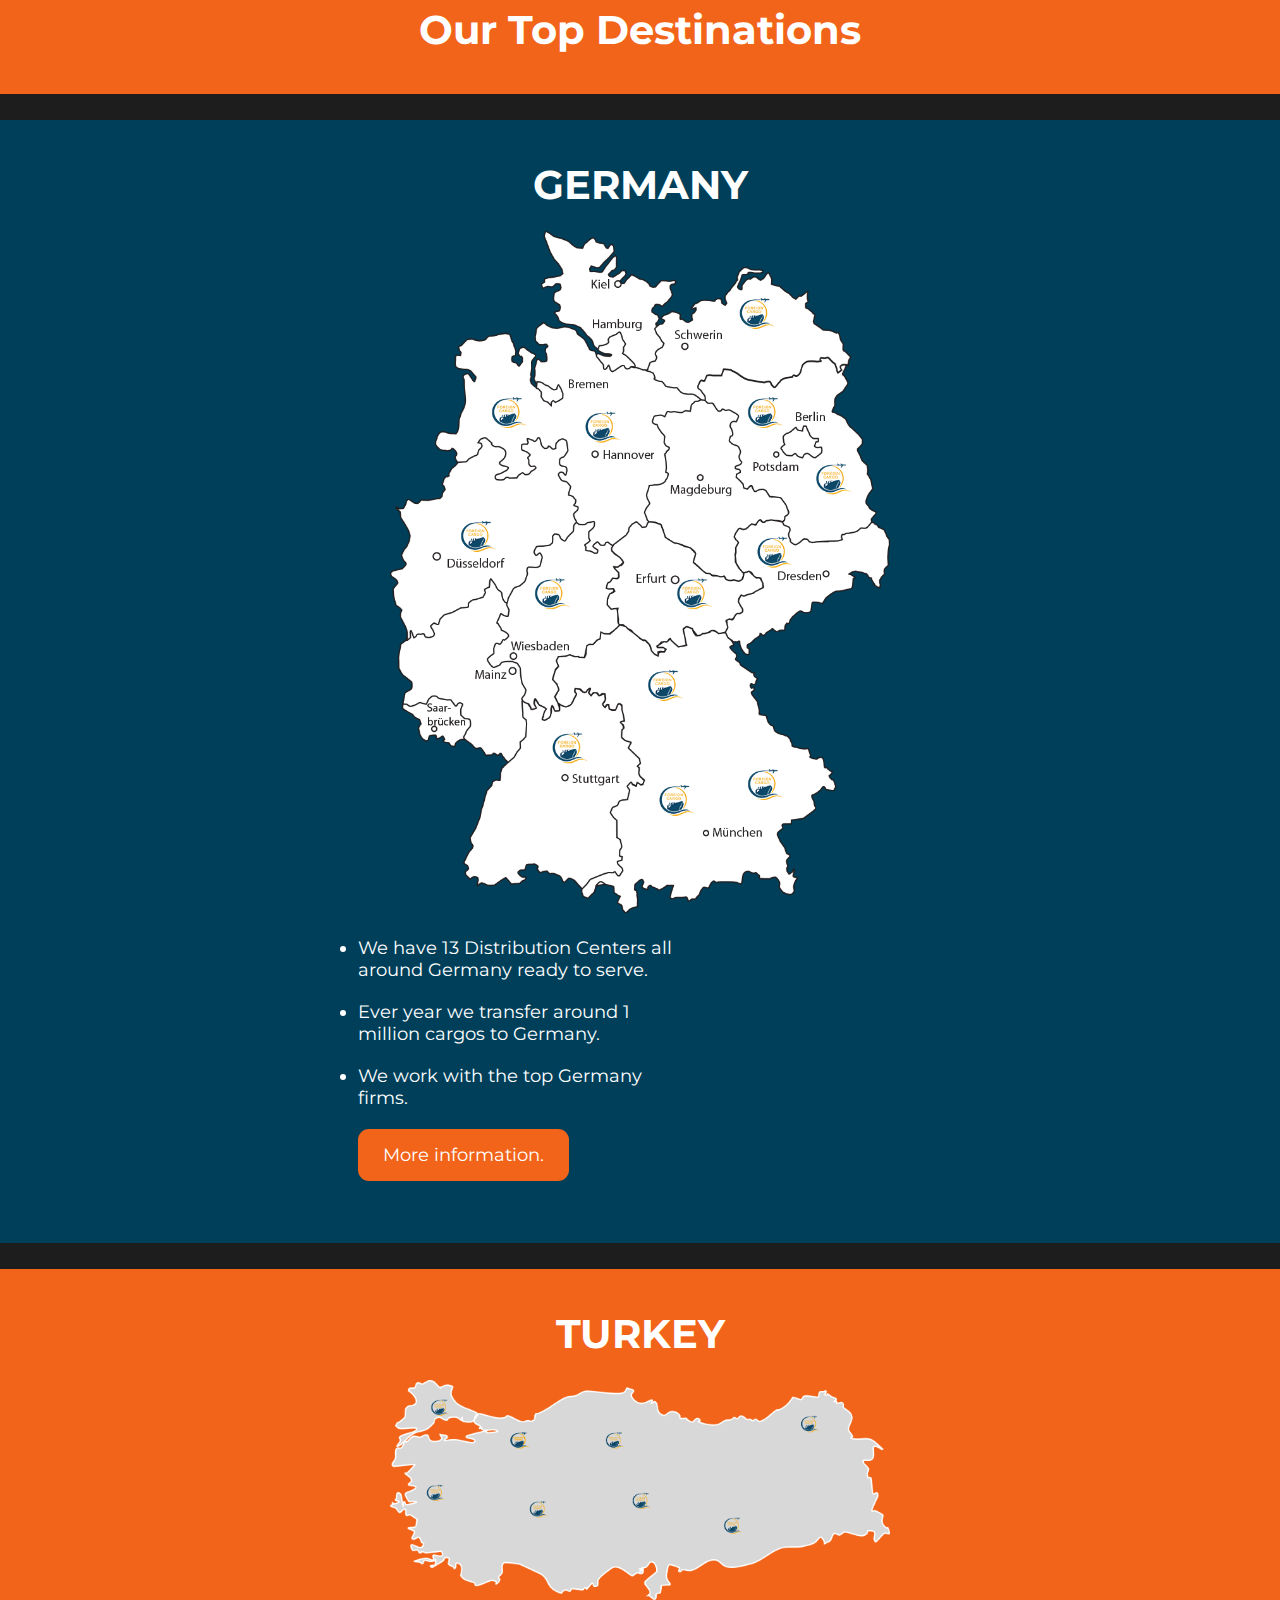
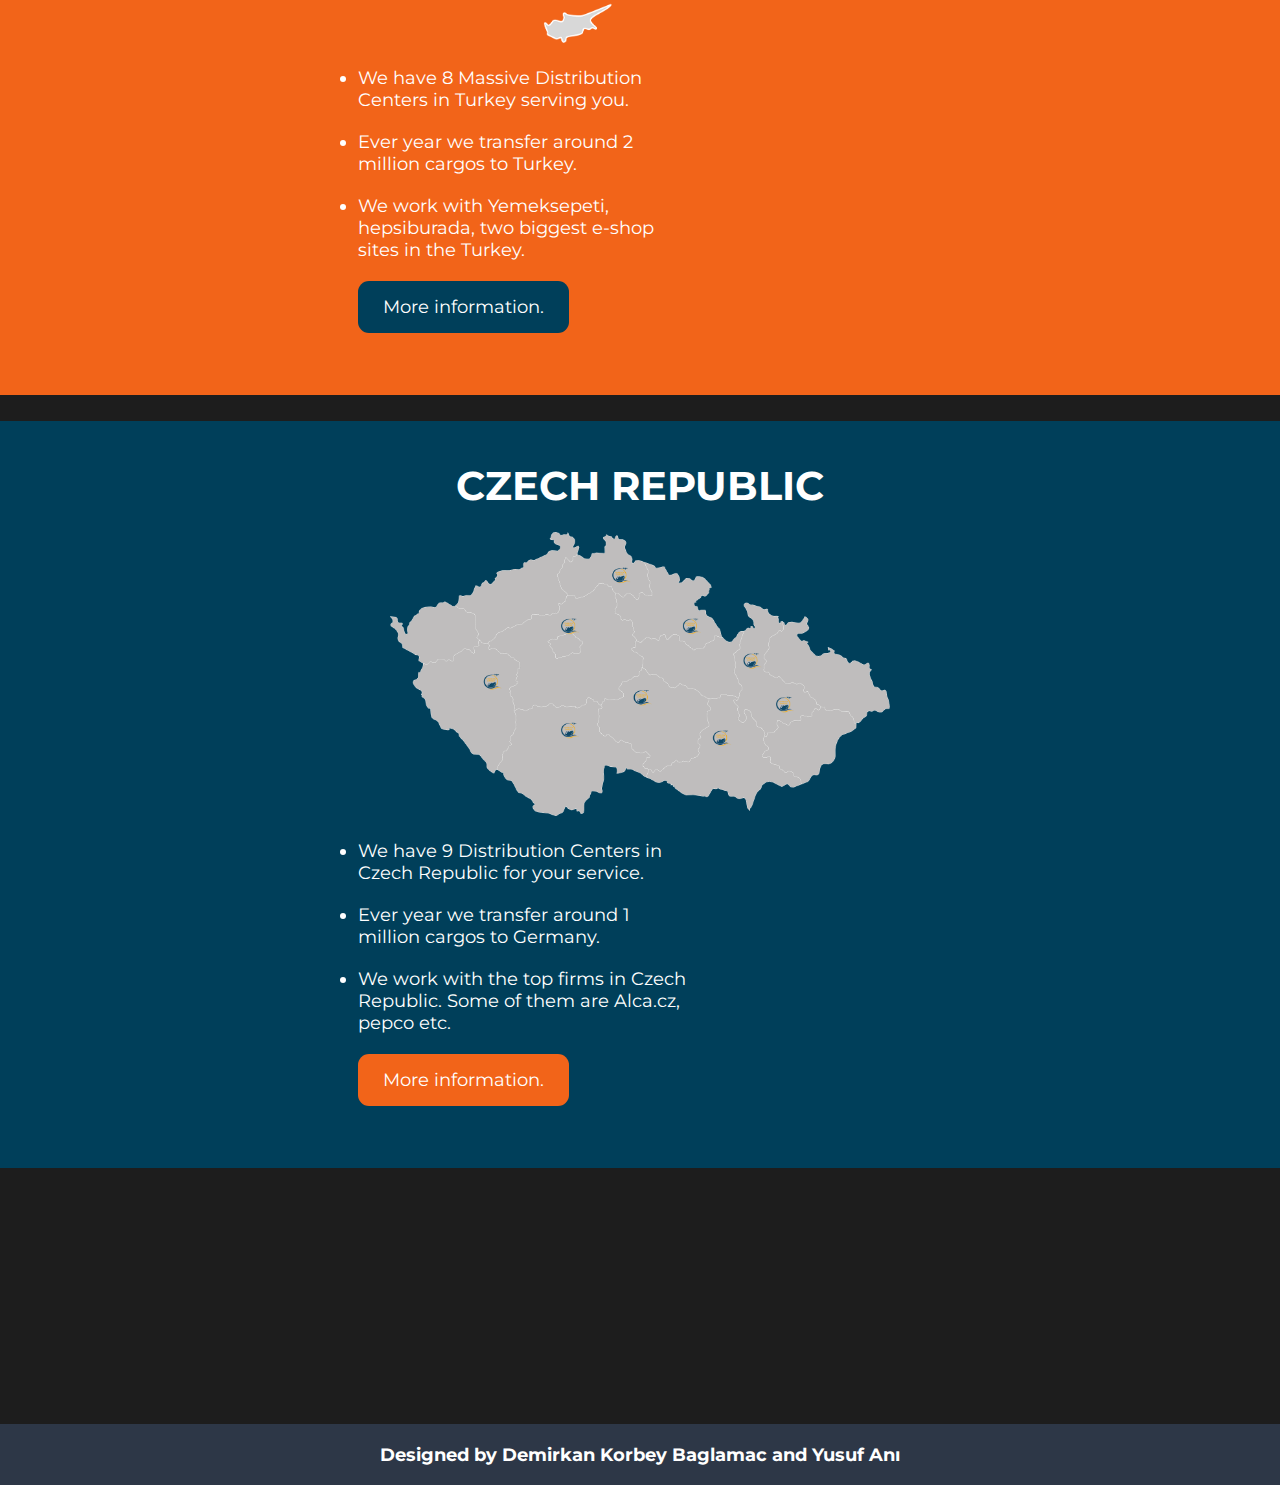
==== commit 2b2b9bda: "index width fix" ====
--- a/index.html
+++ b/index.html
@@ -13,6 +13,8 @@
     <link href="https://fonts.googleapis.com/css?family=Montserrat|Raleway|Source+Sans+Pro" rel="stylesheet">
     <!--Image Slider-->
     <script src="js/slider.js"></script>
+    <script src="../js/scroll.js"></script>
+
     <!--Main Js-->
     <script src="js/main.js"></script>
     <title>Foreign Cargo</title>
@@ -91,7 +93,7 @@
                 <h4 style = "padding-bottom: 20px;">GERMANY</h4>   
                 <table class="newsTable">
                     <tr>
-                        <td><img src="images/germany.png" style="width: 250px;"></td>
+                        <td><img src="images/germany.png" style="width: 500px;"></td>
                         <td>
                             <ul>
                                 <li>We have 13 Distribution Centers all around Germany ready to serve.</li>
@@ -145,44 +147,6 @@
     <footer>
         <p>Designed by Demirkan Korbey Baglamac and Yusuf Anı</p>
     </footer>
-    <!--Header Scroll Animation-->
-    <script>
-        window.onscroll = function() {scrollFunction()};
-        var loaders = document.getElementsByClassName('menua');
 
-        function scrollFunction() {
-        if (window.screen.width > 768) {
-            if (document.body.scrollTop > 20 || document.documentElement.scrollTop > 20) {
-                document.getElementById("header").style.backgroundColor = "rgba(47, 72, 88, 1)";
-                document.getElementById("header").style.minHeight = "60px";
-                document.getElementById("header").style.paddingTop = "0.6%";
-                document.getElementById("header").style.paddingBottom = "0";   
-                document.getElementById("logo-image").style.display = "none";  
-                document.getElementById("logo-text").style.marginTop = "0";
-                document.getElementById("logo-text").style.marginLeft = "120px";
-                document.getElementById("nav-menu").style.marginTop = "0";
-                ar = document.querySelectorAll(".sub-menu");
-                ar.forEach(element => {
-                  element.style.backgroundColor=  "rgba(47, 72, 88, 1)";
-                });
-            }
-            else {
-                document.getElementById("header").style.backgroundColor = "rgba(29, 29, 29, 0.4)";
-                document.getElementById("header").style.minHeight = "70px";
-                document.getElementById("header").style.paddingTop = "0"; 
-                document.getElementById("header").style.paddingBottom = "30px"; 
-                document.getElementById("logo-image").style.display = "inline"; 
-                document.getElementById("logo-text").style.marginTop = "-80px";
-                document.getElementById("logo-text").style.marginLeft = "120px";  
-                document.getElementById("nav-menu").style.marginTop = "40px";
-                console.log("Kaydırma" + document.querySelectorAll(".sub-menu"))
-                ar = document.querySelectorAll(".sub-menu");
-                ar.forEach(element => {
-                  element.style.backgroundColor=  "rgba(29, 29, 29, 0.2)";
-                });
-            }
-        }
-    }        
-    </script>
 </body>
 </html>--- a/css/main.css
+++ b/css/main.css
@@ -108,13 +108,13 @@
 .titleText {
     position: absolute;
     font-size: 100px;
-    top: 75%;
+    bottom: 10%;
     left: 8%;
 }
 .titleText2 {
     position: absolute;
     font-size: 20px;
-    top: 92%;
+    bottom: 8%;
     left: 8.5%;
 }
 
@@ -308,15 +308,61 @@
     font-weight: bold;
 }
 /*-----------Responsive-----------*/
-@media(max-width: 768px) {
-    header .logo, header nav, header nav li,.imageSlideText, .imageSlideText h2, .imageSlideText p{
+@media(max-width: 1300px) {
+    header #logo, header nav, header nav li,.imageSlideText, .imageSlideText h2, .imageSlideText p{
         float: none;
         text-align: center;
         width: 100%;
     }
+    header #logo {
+       display: block;
+    }
+    header #logo-text {
+        display: none;
+    }
+
     #smallBoxes .smallBox {
         float: none;
         text-align: center;
         width: 100%;
     }
+
+    /* Hide Dropdowns by Default */
+    header nav ul ul {
+        display: none;
+    }
+    
+    /* Second, Third and more Tiers	*/
+    header nav ul ul ul li {
+        display: none;
+    }
+    
+    /* Change this in order to change the Dropdown symbol */
+    header li > a:after { content:  ''; }
+    header li > a:only-child:after { content: ''; }
+
+    .newsTable tr td {
+        display: block;
+        width: 100%;
+        margin: auto;   
+    }
+    .newsTable tr ul {
+        margin-left: 100px;
+        margin-top: 20px;
+    }
+    
+    .title-hr hr {
+        display: none;
+    }
+
+    .titleHeader {
+        display: none;
+    }
+    
+    .titleText {
+        display: none;
+    }
+    .titleText2 {
+        display: none;
+    }
 }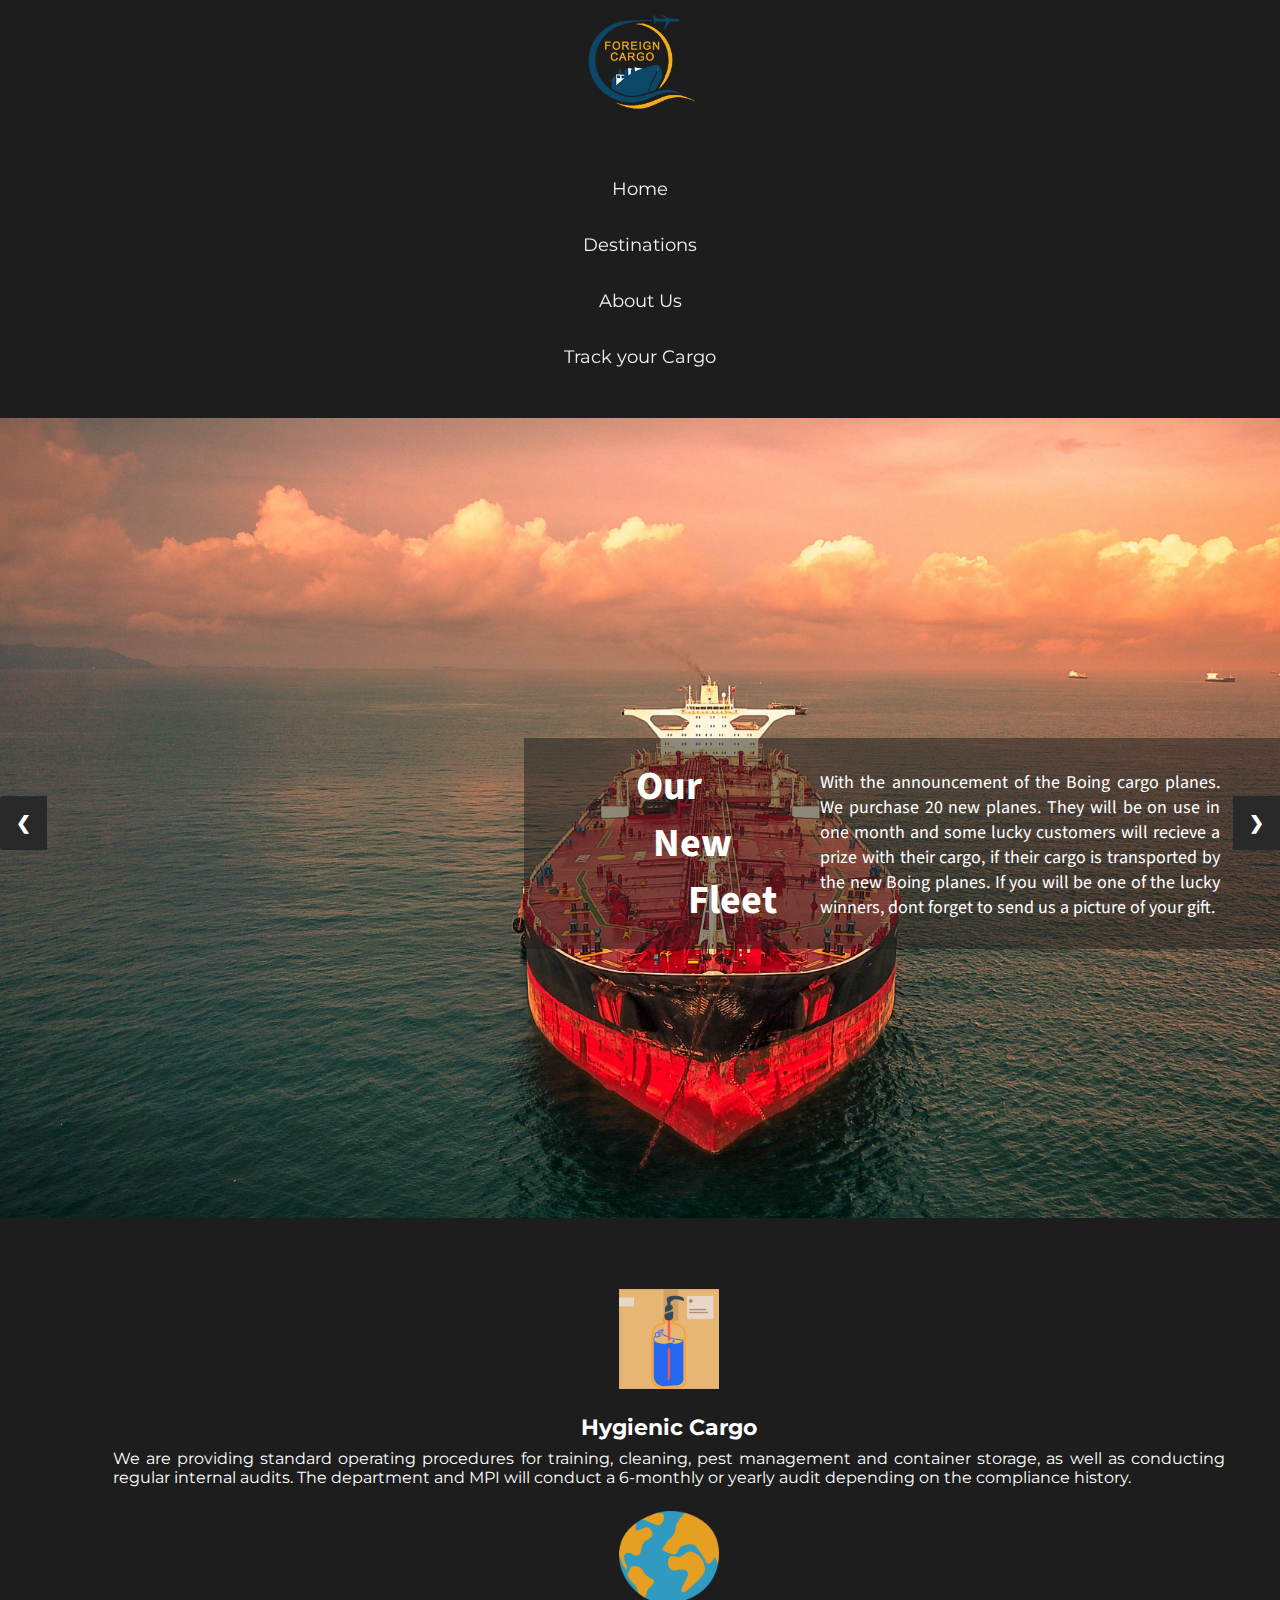
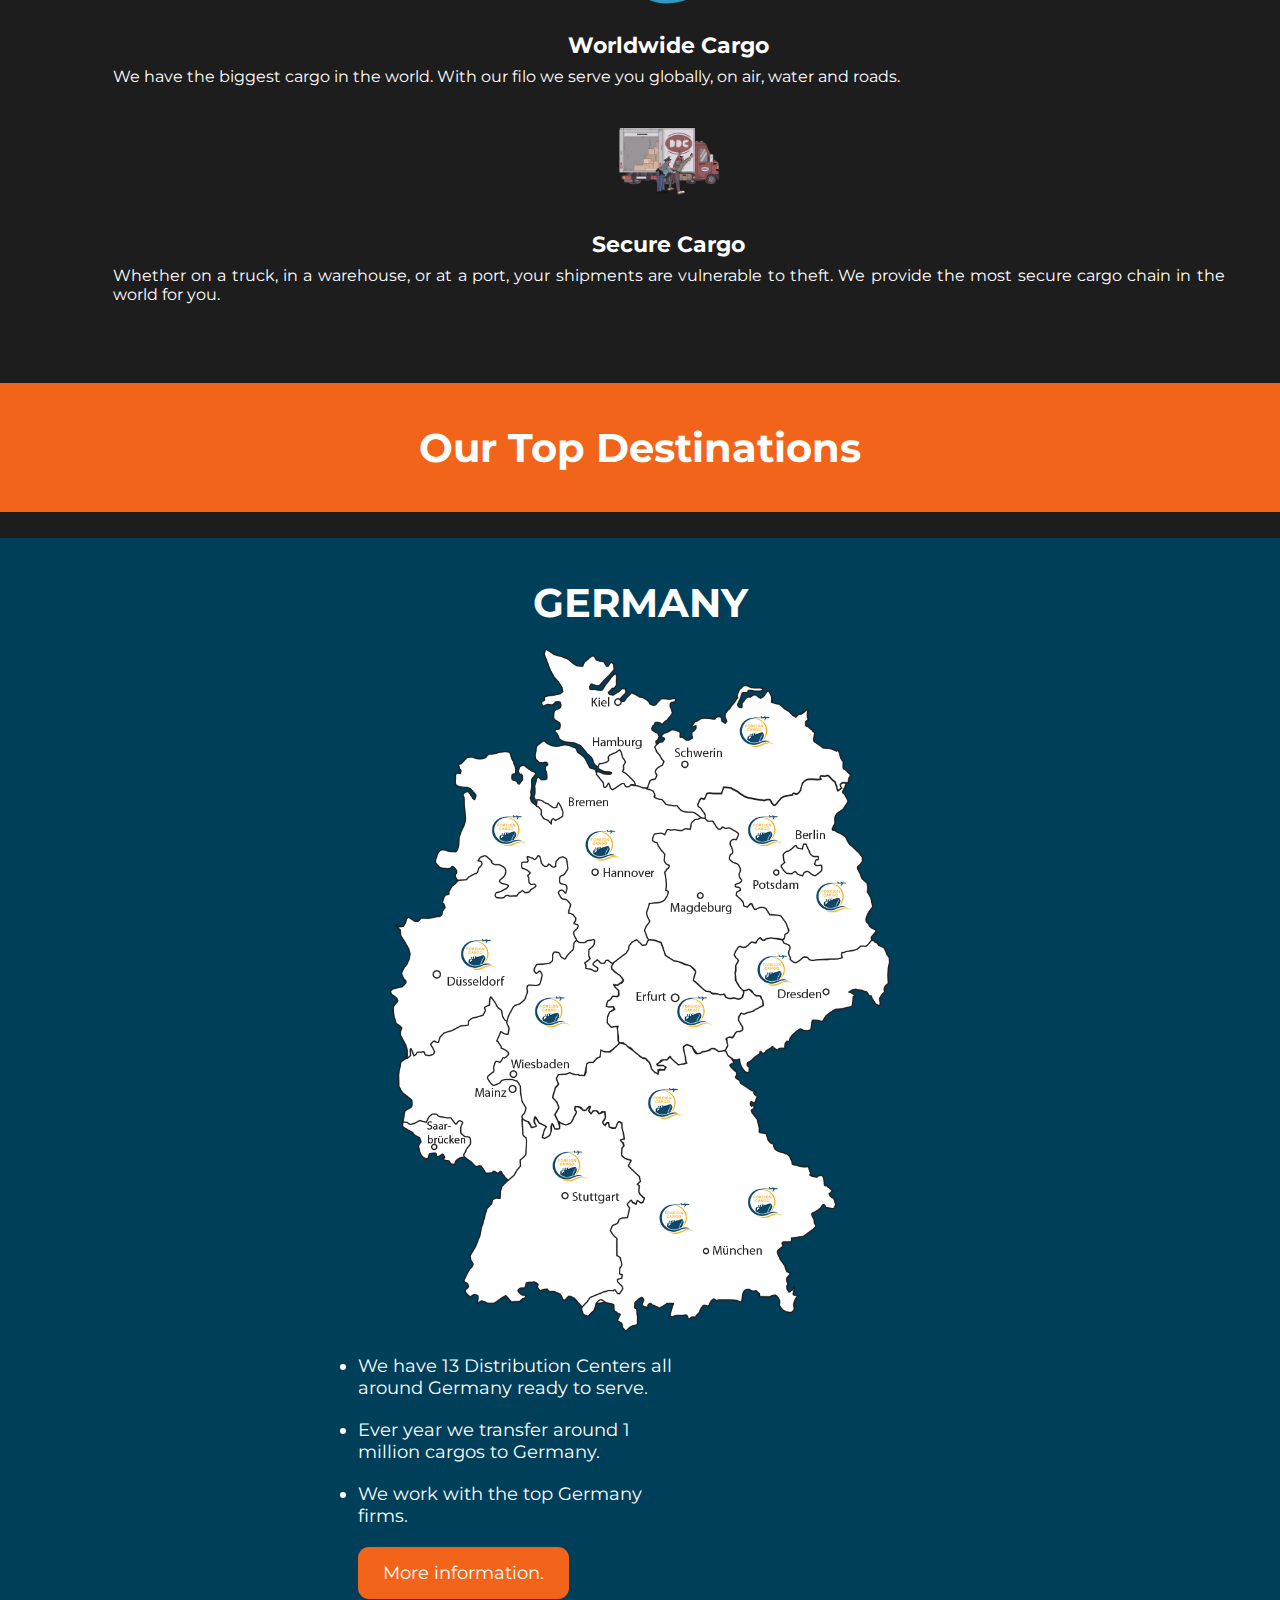
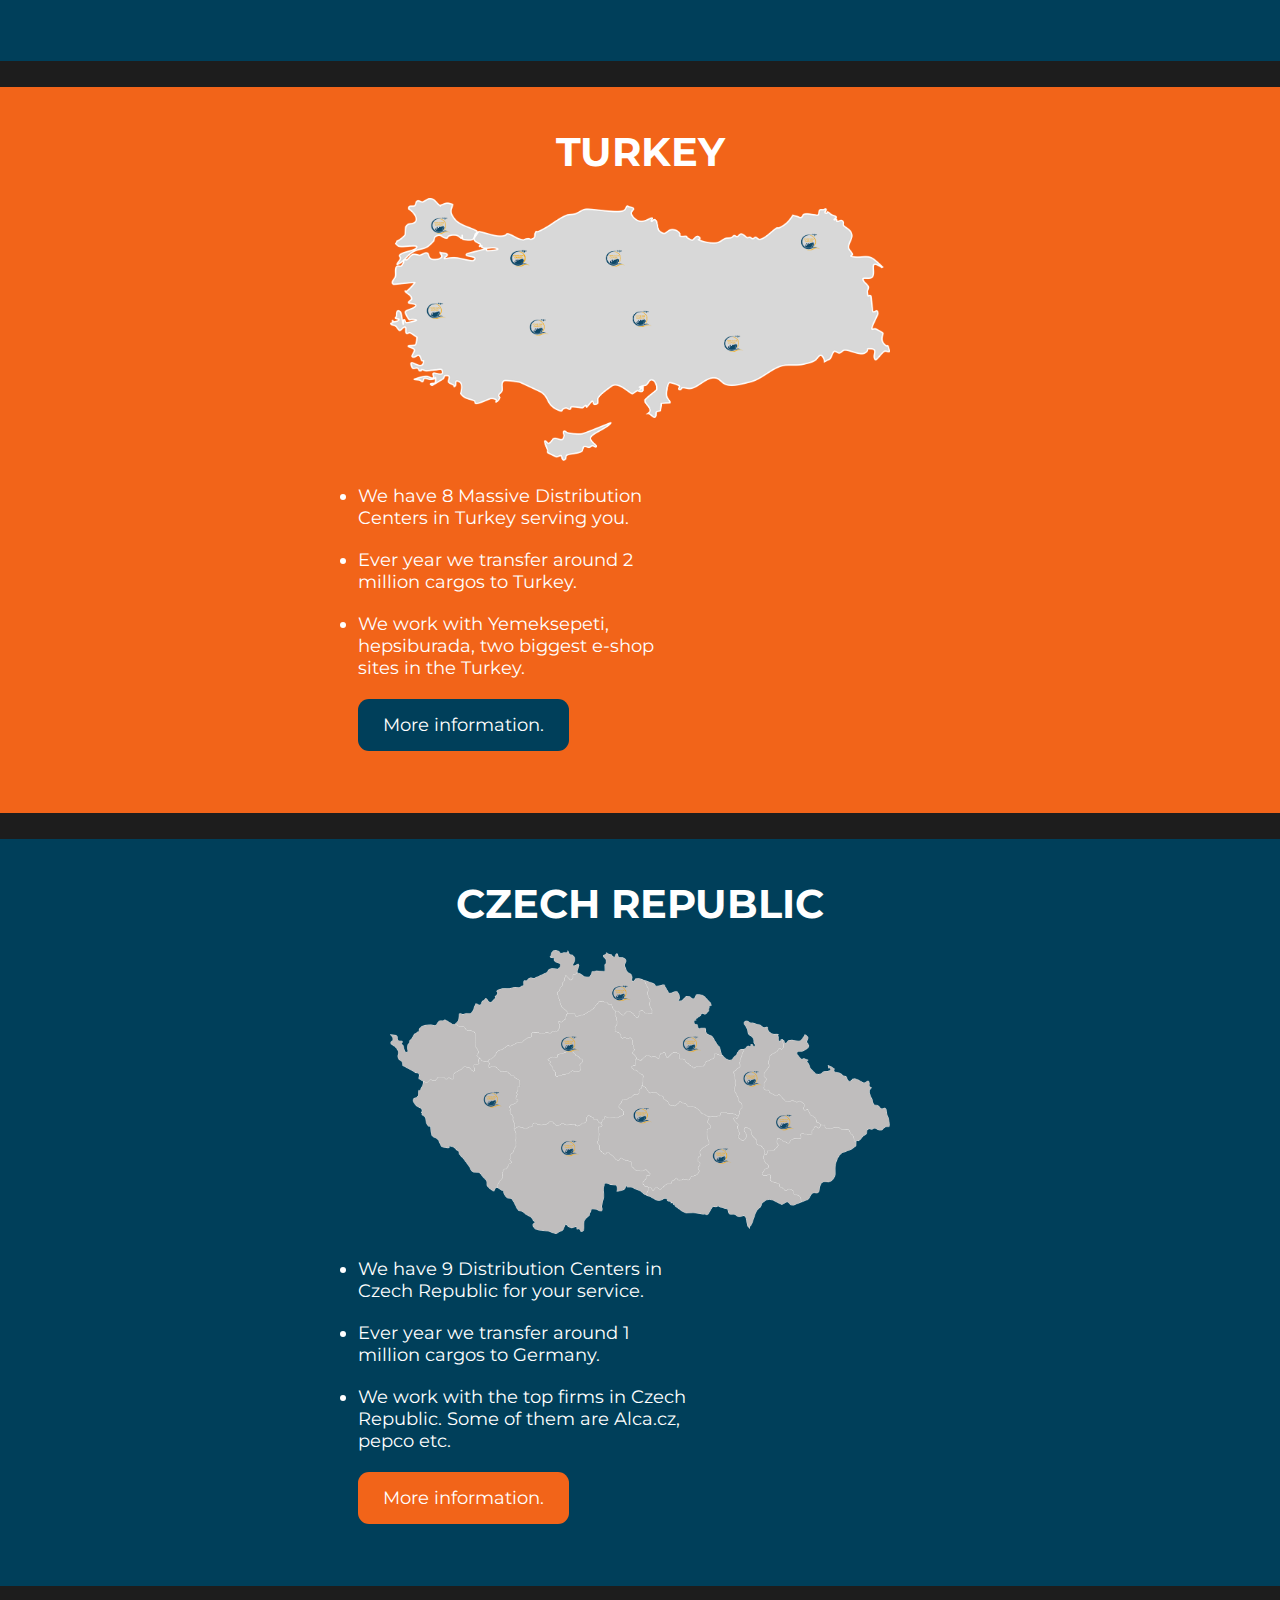
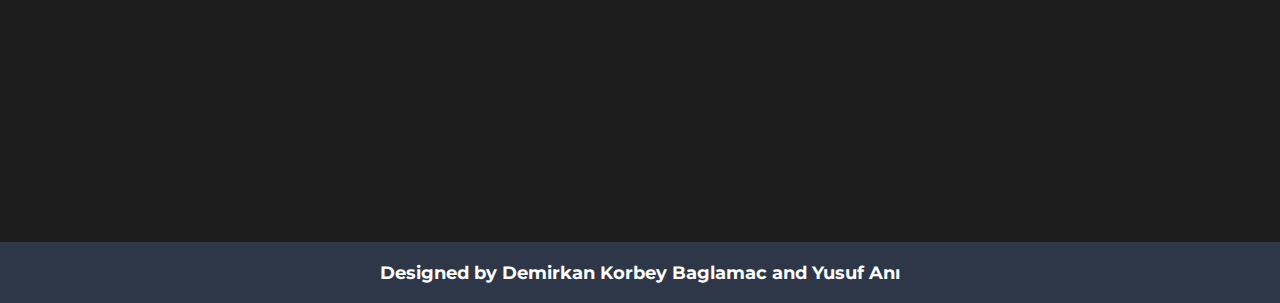
==== commit 814efd75: "ust bosluk duzeltildi" ====
--- a/index.html
+++ b/index.html
@@ -54,6 +54,9 @@
         </div>
     </header>
     <!--Image Slide-->
+    <div class="mobile">
+        <br><br><br><br><br><br><br><br><br><br><br><br><br><br><br><br><br><br><br><br><br><br>
+    </div>
     <section class="imageSlide">
         <div class="imageSlidePage">
             <h2 id="imageHeader"><pre>London<br>    DevOps<br>        Meetup</pre></h2>
--- a/css/main.css
+++ b/css/main.css
@@ -307,6 +307,10 @@
     font-size: 110%;
     font-weight: bold;
 }
+
+.mobile {
+    display: none;
+}
 /*-----------Responsive-----------*/
 @media(max-width: 1300px) {
     header #logo, header nav, header nav li,.imageSlideText, .imageSlideText h2, .imageSlideText p{
@@ -327,6 +331,10 @@
         width: 100%;
     }
 
+    .mobile {
+        display: block;
+    }
+
     /* Hide Dropdowns by Default */
     header nav ul ul {
         display: none;
